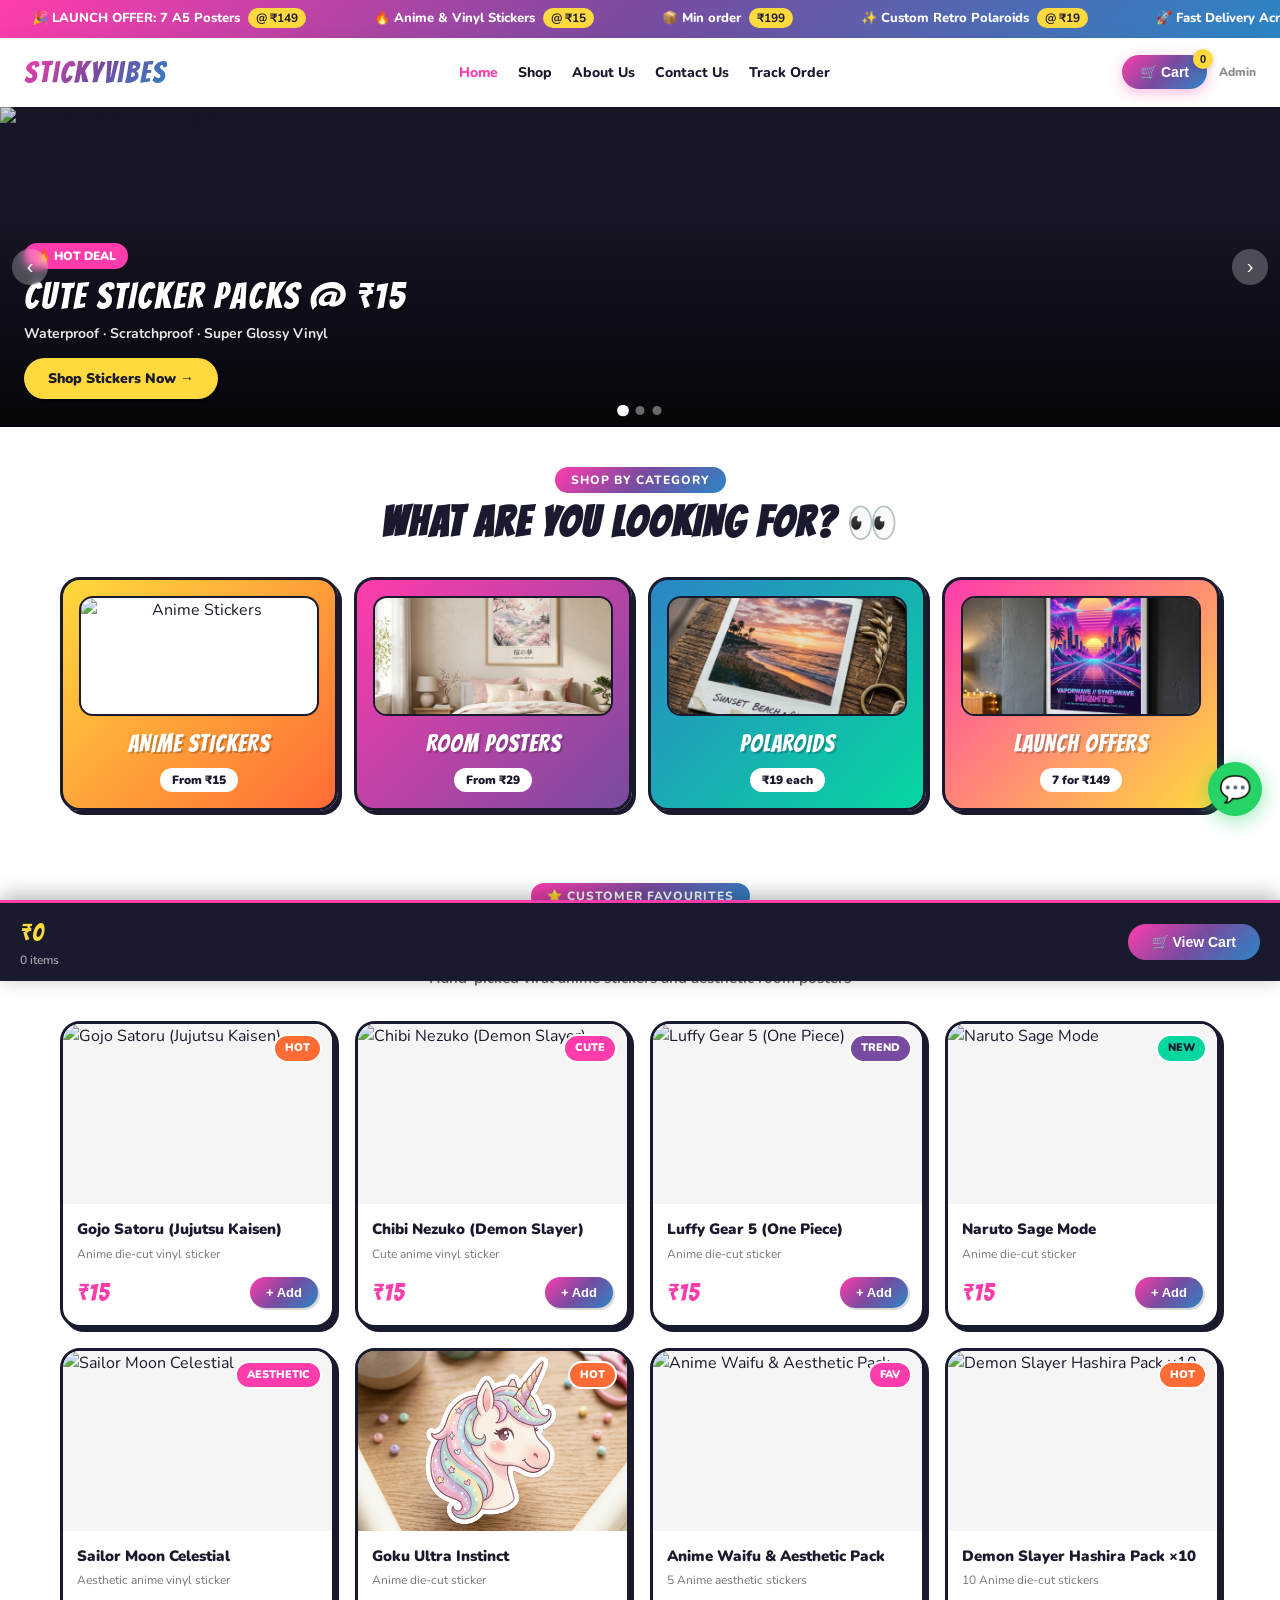
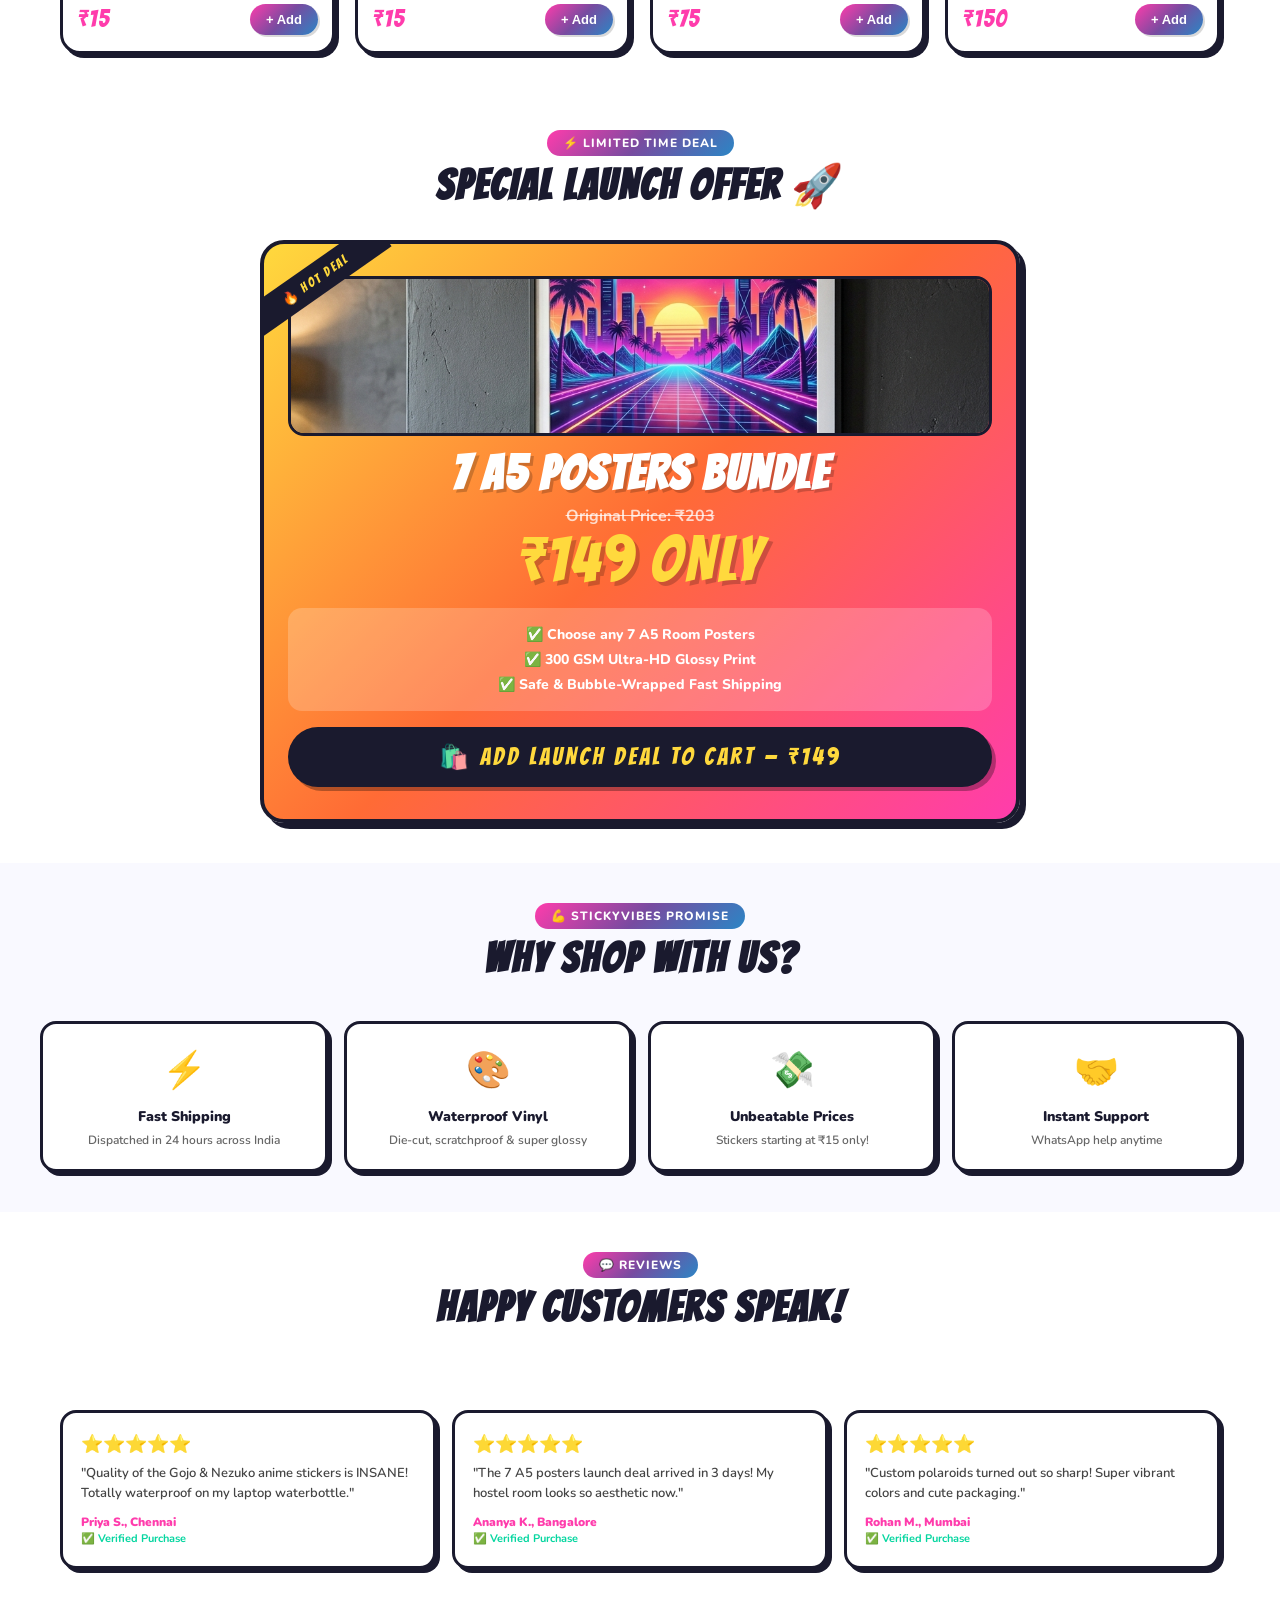
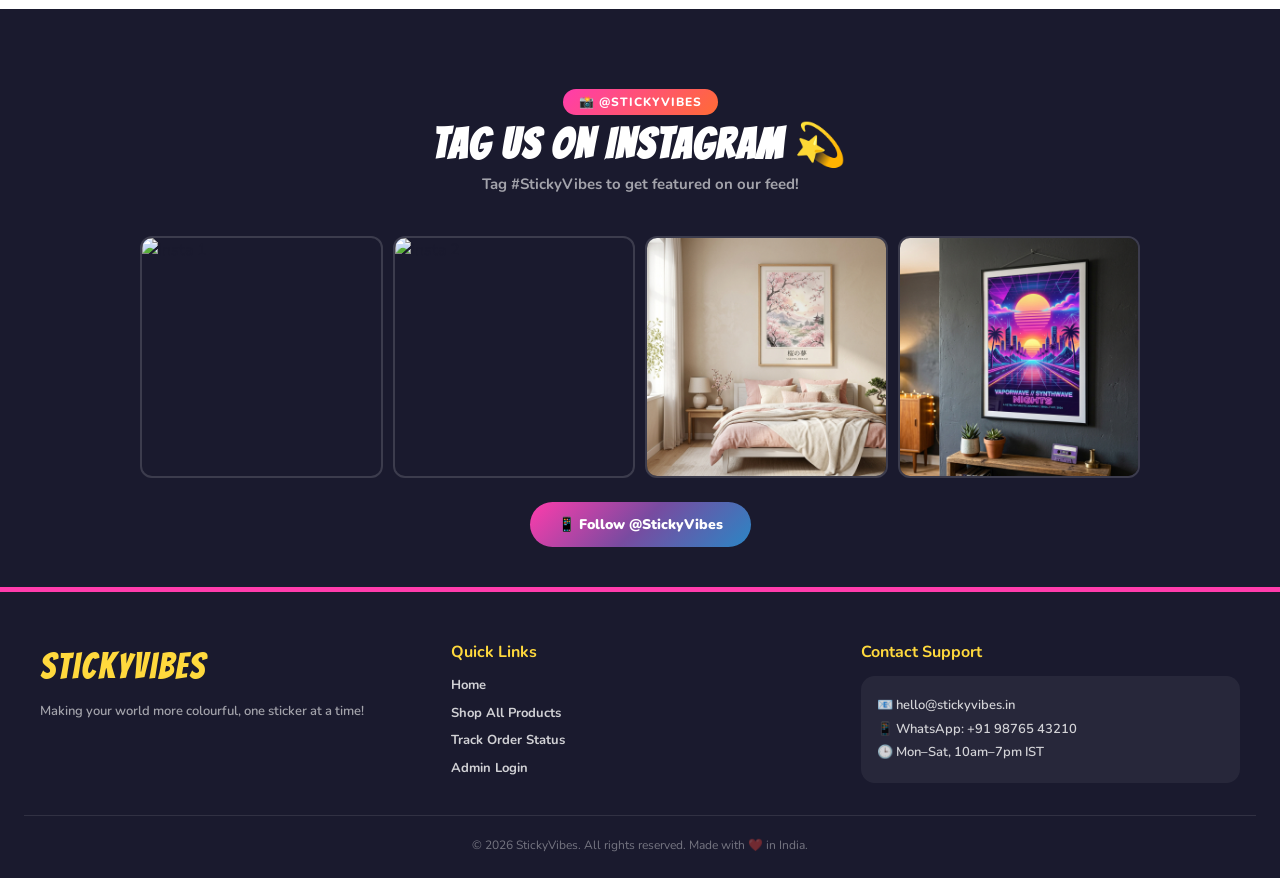
==== index.html @ 18e5ff11 "Add files via upload" ====
<!DOCTYPE html>
<html lang="en">
<head>
  <meta charset="UTF-8">
  <meta name="viewport" content="width=device-width, initial-scale=1.0">
  <title>StickyVibes — Anime Stickers, Posters & Polaroids</title>
  <meta name="description" content="Shop vibrant anime stickers, waterproof wall decals, aesthetic posters and custom polaroids at StickyVibes. Starting @ ₹15 only!">
  <link href="https://fonts.googleapis.com/css2?family=Bangers&family=Nunito:wght@400;700;800;900&display=swap" rel="stylesheet">
  <link rel="stylesheet" href="css/styles.css">
</head>
<body>

  <!-- ANNOUNCEMENT MARQUEE -->
  <div class="abar">
    <div class="atrk">
      <span class="aitm">🎉 LAUNCH OFFER: 7 A5 Posters <b>@ ₹149</b></span>
      <span class="aitm">🔥 Anime & Vinyl Stickers <b>@ ₹15</b></span>
      <span class="aitm">📦 Min order <b>₹199</b></span>
      <span class="aitm">✨ Custom Retro Polaroids <b>@ ₹19</b></span>
      <span class="aitm">🚀 Fast Delivery Across India</span>
      <span class="aitm">🎉 LAUNCH OFFER: 7 A5 Posters <b>@ ₹149</b></span>
      <span class="aitm">🔥 Anime & Vinyl Stickers <b>@ ₹15</b></span>
      <span class="aitm">📦 Min order <b>₹199</b></span>
      <span class="aitm">✨ Custom Retro Polaroids <b>@ ₹19</b></span>
      <span class="aitm">🚀 Fast Delivery Across India</span>
    </div>
  </div>

  <!-- NAVBAR -->
  <nav>
    <a href="index.html" class="logo">StickyVibes</a>
    <ul class="nav-links">
      <li><a href="index.html" class="active">Home</a></li>
      <li><a href="shop.html">Shop</a></li>
      <li><a href="about.html">About Us</a></li>
      <li><a href="contact.html">Contact Us</a></li>
      <li><a href="track.html">Track Order</a></li>
    </ul>
    <div class="nav-actions">
      <button class="mobile-toggle" onclick="toggleMobileMenu()">☰ Menu</button>
      <button class="cbtn" onclick="openCartDrawer()">🛒 Cart <span class="cnum" id="CNUM">0</span></button>
      <a href="admin.html" style="font-size:12px;font-weight:800;color:#888">Admin</a>
    </div>
  </nav>

  <!-- HERO CAROUSEL -->
  <div class="hbanner-wrap" id="HBWRAP">
    <div class="hbanner-track" id="HBTRACK"></div>
    <button class="hbarr prev" onclick="hbSlide(-1)">‹</button>
    <button class="hbarr next" onclick="hbSlide(1)">›</button>
    <div class="hbanner-dots" id="HBDOTS"></div>
  </div>

  <!-- SHOP BY CATEGORY -->
  <div class="sh">
    <div class="stag">SHOP BY CATEGORY</div>
    <h2>WHAT ARE YOU LOOKING FOR? 👀</h2>
  </div>
  <section class="cats">
    <div class="cgrid">
      <a href="shop.html?cat=sticker" class="ccard">
        <div class="cimg"><img src="https://images.unsplash.com/photo-1578632767115-351597cf2477?w=600&auto=format&fit=crop&q=80" alt="Anime Stickers"></div>
        <div class="cnm">ANIME STICKERS</div>
        <div class="cpr">From ₹15</div>
      </a>
      <a href="shop.html?cat=poster" class="ccard">
        <div class="cimg"><img src="images/sakura_poster_1784612794472.png" alt="Posters"></div>
        <div class="cnm">ROOM POSTERS</div>
        <div class="cpr">From ₹29</div>
      </a>
      <a href="shop.html?cat=polaroid" class="ccard">
        <div class="cimg"><img src="images/polaroid_single_1784612854745.png" alt="Polaroids"></div>
        <div class="cnm">POLAROIDS</div>
        <div class="cpr">₹19 each</div>
      </a>
      <a href="shop.html?cat=offer" class="ccard">
        <div class="cimg"><img src="images/sunset_poster_1784612807623.png" alt="Offers"></div>
        <div class="cnm">LAUNCH OFFERS</div>
        <div class="cpr">7 for ₹149</div>
      </a>
    </div>
  </section>

  <!-- BEST SELLERS -->
  <div class="sh">
    <div class="stag">⭐ CUSTOMER FAVOURITES</div>
    <h2>HOTTEST PICKS 🏆</h2>
    <p>Hand-picked viral anime stickers and aesthetic room posters</p>
  </div>
  <section class="prods">
    <div class="pgrid" id="G_BEST"></div>
  </section>

  <!-- LAUNCH OFFER CARD -->
  <div class="sh">
    <div class="stag">⚡ LIMITED TIME DEAL</div>
    <h2>SPECIAL LAUNCH OFFER 🚀</h2>
  </div>
  <section class="osec">
    <div class="ocard">
      <div class="oribb">🔥 HOT DEAL</div>
      <div style="height:160px;border-radius:16px;overflow:hidden;margin-bottom:14px;border:3px solid var(--dk);background:#fff">
        <img src="images/sunset_poster_1784612807623.png" style="width:100%;height:100%;object-fit:cover" alt="Launch Deal">
      </div>
      <h2>7 A5 POSTERS BUNDLE</h2>
      <div class="ostrike">Original Price: ₹203</div>
      <div class="obig">₹149 ONLY</div>
      <div class="olist">
        <p>✅ Choose any 7 A5 Room Posters</p>
        <p>✅ 300 GSM Ultra-HD Glossy Print</p>
        <p>✅ Safe & Bubble-Wrapped Fast Shipping</p>
      </div>
      <button class="obtn" onclick="addToCart('launch_offer')">🛍️ ADD LAUNCH DEAL TO CART — ₹149</button>
    </div>
  </section>

  <!-- WHY SHOP WITH US -->
  <section class="wsec">
    <div class="sh" style="padding-top:0">
      <div class="stag">💪 STICKYVIBES PROMISE</div>
      <h2>WHY SHOP WITH US?</h2>
    </div>
    <div class="wgrid">
      <div class="wcard"><div class="wico">⚡</div><h3>Fast Shipping</h3><p>Dispatched in 24 hours across India</p></div>
      <div class="wcard"><div class="wico">🎨</div><h3>Waterproof Vinyl</h3><p>Die-cut, scratchproof & super glossy</p></div>
      <div class="wcard"><div class="wico">💸</div><h3>Unbeatable Prices</h3><p>Stickers starting at ₹15 only!</p></div>
      <div class="wcard"><div class="wico">🤝</div><h3>Instant Support</h3><p>WhatsApp help anytime</p></div>
    </div>
  </section>

  <!-- REVIEWS -->
  <div class="sh">
    <div class="stag">💬 REVIEWS</div>
    <h2>HAPPY CUSTOMERS SPEAK!</h2>
  </div>
  <section class="rsec">
    <div class="rgrid">
      <div class="rcard">
        <div class="rstars">⭐⭐⭐⭐⭐</div>
        <p class="rtxt">"Quality of the Gojo & Nezuko anime stickers is INSANE! Totally waterproof on my laptop waterbottle."</p>
        <div class="rnm">Priya S., Chennai</div>
        <div class="rchk">✅ Verified Purchase</div>
      </div>
      <div class="rcard">
        <div class="rstars">⭐⭐⭐⭐⭐</div>
        <p class="rtxt">"The 7 A5 posters launch deal arrived in 3 days! My hostel room looks so aesthetic now."</p>
        <div class="rnm">Ananya K., Bangalore</div>
        <div class="rchk">✅ Verified Purchase</div>
      </div>
      <div class="rcard">
        <div class="rstars">⭐⭐⭐⭐⭐</div>
        <p class="rtxt">"Custom polaroids turned out so sharp! Super vibrant colors and cute packaging."</p>
        <div class="rnm">Rohan M., Mumbai</div>
        <div class="rchk">✅ Verified Purchase</div>
      </div>
    </div>
  </section>

  <!-- INSTAGRAM -->
  <section class="isec">
    <div class="sh">
      <div class="stag" style="background:linear-gradient(135deg,#FF3CAC,#FF6B35)">📸 @STICKYVIBES</div>
      <h2>TAG US ON INSTAGRAM 💫</h2>
      <p>Tag #StickyVibes to get featured on our feed!</p>
    </div>
    <div class="igrid">
      <div class="iitem"><img src="https://images.unsplash.com/photo-1578632767115-351597cf2477?w=600&auto=format&fit=crop&q=80" style="width:100%;height:100%;object-fit:cover" alt="Insta 1"></div>
      <div class="iitem"><img src="https://images.unsplash.com/photo-1534447677768-be436bb09401?w=600&auto=format&fit=crop&q=80" style="width:100%;height:100%;object-fit:cover" alt="Insta 2"></div>
      <div class="iitem"><img src="images/sakura_poster_1784612794472.png" style="width:100%;height:100%;object-fit:cover" alt="Insta 3"></div>
      <div class="iitem"><img src="images/sunset_poster_1784612807623.png" style="width:100%;height:100%;object-fit:cover" alt="Insta 4"></div>
    </div>
    <div class="ifollow">
      <a href="https://instagram.com" target="_blank">📱 Follow @StickyVibes</a>
    </div>
  </section>

  <!-- FOOTER -->
  <footer>
    <div class="foot-container">
      <div>
        <div class="flogo">StickyVibes</div>
        <p class="ftag">Making your world more colourful, one sticker at a time!</p>
      </div>
      <div>
        <h4 style="color:var(--yw);margin-bottom:12px;font-size:16px">Quick Links</h4>
        <div class="flinks">
          <a href="index.html">Home</a>
          <a href="shop.html">Shop All Products</a>
          <a href="track.html">Track Order Status</a>
          <a href="admin.html">Admin Login</a>
        </div>
      </div>
      <div>
        <h4 style="color:var(--yw);margin-bottom:12px;font-size:16px">Contact Support</h4>
        <div class="fcon">
          <p>📧 hello@stickyvibes.in</p>
          <p>📱 WhatsApp: +91 98765 43210</p>
          <p>🕒 Mon–Sat, 10am–7pm IST</p>
        </div>
      </div>
    </div>
    <div class="fbot">© 2026 StickyVibes. All rights reserved. Made with ❤️ in India.</div>
  </footer>

  <!-- STICKY CART BAR -->
  <div class="scar" id="SCAR">
    <div>
      <div class="scpr" id="SCPR">₹0</div>
      <div class="scit" id="SCIT">0 items</div>
    </div>
    <button class="scbtn" onclick="openCartDrawer()">🛒 View Cart</button>
  </div>

  <!-- WHATSAPP FLOATING BUTTON -->
  <a class="wabtn" href="https://wa.me/919876543210?text=Hi!%20I%20want%20to%20order%20stickers%20from%20StickyVibes!" target="_blank">💬</a>

  <!-- CART DRAWER MODAL -->
  <div class="cbg" id="CBG" onclick="closeCartDrawer()"></div>
  <div class="cpanel" id="CPANEL">
    <div class="cphd">
      <h3>🛒 YOUR CART</h3>
      <button class="cpclose" onclick="closeCartDrawer()">✕</button>
    </div>
    <div class="cpitems" id="CPITEMS"></div>
    <div class="cpfoot">
      <div class="cptot">
        <span>Total</span>
        <span class="cptotpr" id="CPTOT">₹0</span>
      </div>
      <div class="minnote" id="MINNOTE">⚠️ Add ₹<span id="MINL">199</span> more (Min ₹199)</div>
      <a href="checkout.html" class="cobtn" style="display:block;text-align:center;text-decoration:none">💳 PROCEED TO CHECKOUT</a>
    </div>
  </div>

  <!-- SCRIPTS -->
  <script src="js/supabase.js"></script>
  <script src="js/cart.js"></script>
  <script>
    let _hbIdx = 0, _hbTimer = null;

    function renderCarousel() {
      const track = document.getElementById('HBTRACK');
      const dots = document.getElementById('HBDOTS');
      if (!track || !STORE_BANNERS.length) return;

      track.innerHTML = STORE_BANNERS.map((b, i) => `
        <div class="hbanner-slide">
          <img src="${b.img}" alt="${b.title}">
          <div class="hbs-over">
            ${b.badge ? `<span class="hbs-badge">${b.badge}</span>` : ''}
            <div class="hbs-title">${b.title}</div>
            ${b.sub ? `<div class="hbs-sub">${b.sub}</div>` : ''}
            <a href="${b.cta_link || 'shop.html'}" class="hbs-btn">${b.cta || 'Shop Now'} →</a>
          </div>
        </div>
      `).join('');

      dots.innerHTML = STORE_BANNERS.map((_, i) => `<div class="hbd ${i===0?'on':''}" onclick="hbGo(${i})"></div>`).join('');
      _hbIdx = 0;
      hbApply();
      clearInterval(_hbTimer);
      _hbTimer = setInterval(() => hbSlide(1), 4000);
    }

    function hbApply() {
      const track = document.getElementById('HBTRACK');
      const dots = document.querySelectorAll('.hbd');
      if (track) track.style.transform = `translateX(-${_hbIdx * 100}%)`;
      dots.forEach((d, i) => d.classList.toggle('on', i === _hbIdx));
    }

    function hbSlide(dir) {
      if (!STORE_BANNERS.length) return;
      _hbIdx = (_hbIdx + dir + STORE_BANNERS.length) % STORE_BANNERS.length;
      hbApply();
    }
    function hbGo(i) { _hbIdx = i; hbApply(); }

    function renderBestSellers() {
      const el = document.getElementById('G_BEST');
      if (!el) return;
      const list = STORE_PRODUCTS.slice(0, 8);
      el.innerHTML = list.map(p => `
        <div class="pcard">
          <div class="pthumb" onclick="location.href='product.html?id=${p.id}'">
            <img src="${p.img}" alt="${p.nm}">
            ${p.bg ? `<span class="pbadge ${p.bt||''}">${p.bg}</span>` : ''}
          </div>
          <div class="pinfo">
            <h3 onclick="location.href='product.html?id=${p.id}'">${p.nm}</h3>
            <p>${p.ds}</p>
            <div class="prow">
              <span class="pprice">₹${p.pr}</span>
              <button class="abtn" onclick="addToCart('${p.id}')">+ Add</button>
            </div>
          </div>
        </div>
      `).join('');
    }

    document.addEventListener('DOMContentLoaded', async () => {
      await initStoreData();
      renderCarousel();
      renderBestSellers();
    });
  </script>
</body>
</html>
---- css/styles.css ----
/* ============================================================
   STICKYVIBES E-COMMERCE DESIGN SYSTEM & STYLES
   ============================================================ */
:root {
  --pk: #FF3CAC;
  --pu: #784BA0;
  --bl: #2B86C5;
  --yw: #FFD93D;
  --or: #FF6B35;
  --gr: #06D6A0;
  --dk: #1a1a2e;
  --light-bg: #f8f9fe;
  --card-bg: #ffffff;
  --g1: linear-gradient(135deg, #FF3CAC 0%, #784BA0 50%, #2B86C5 100%);
  --g2: linear-gradient(135deg, #FFD93D 0%, #FF6B35 50%, #FF3CAC 100%);
  --g3: linear-gradient(135deg, #06D6A0 0%, #2B86C5 100%);
  --shadow-sm: 0 4px 12px rgba(0, 0, 0, 0.06);
  --shadow-neo: 4px 4px 0px var(--dk);
  --shadow-neo-lg: 6px 6px 0px var(--dk);
}

* {
  margin: 0;
  padding: 0;
  box-sizing: border-box;
}

html {
  scroll-behavior: smooth;
}

body {
  font-family: 'Nunito', sans-serif;
  background-color: #ffffff;
  color: var(--dk);
  overflow-x: hidden;
  line-height: 1.5;
}

a {
  text-decoration: none;
  color: inherit;
}

/* --- ANNOUNCEMENT MARQUEE --- */
.abar {
  background: var(--g1);
  color: #fff;
  padding: 9px 0;
  overflow: hidden;
  font-size: 13px;
}
.atrk {
  display: flex;
  animation: scrollMarquee 24s linear infinite;
  white-space: nowrap;
}
.aitm {
  padding: 0 32px;
  font-weight: 800;
}
.aitm b {
  background: var(--yw);
  color: var(--dk);
  padding: 2px 8px;
  border-radius: 18px;
  margin: 0 4px;
  font-size: 12px;
}
@keyframes scrollMarquee {
  0% { transform: translateX(0); }
  100% { transform: translateX(-50%); }
}

/* --- NAVBAR --- */
nav {
  background: #ffffff;
  padding: 12px 24px;
  display: flex;
  align-items: center;
  justify-content: space-between;
  box-shadow: 0 4px 20px rgba(0, 0, 0, 0.08);
  position: sticky;
  top: 0;
  z-index: 100;
}
.nav-brand {
  display: flex;
  align-items: center;
  gap: 20px;
}
.logo {
  font-family: 'Bangers', cursive;
  font-size: 30px;
  background: var(--g1);
  -webkit-background-clip: text;
  -webkit-text-fill-color: transparent;
  letter-spacing: 2px;
  cursor: pointer;
  user-select: none;
}
.nav-links {
  display: flex;
  align-items: center;
  gap: 20px;
  list-style: none;
}
.nav-links a {
  font-weight: 800;
  font-size: 14px;
  color: var(--dk);
  transition: color 0.2s;
}
.nav-links a:hover, .nav-links a.active {
  color: var(--pk);
}
.nav-actions {
  display: flex;
  align-items: center;
  gap: 12px;
}
.cbtn {
  background: var(--g1);
  color: #fff;
  border: none;
  padding: 9px 18px;
  border-radius: 30px;
  font-weight: 800;
  cursor: pointer;
  font-size: 14px;
  position: relative;
  box-shadow: 0 4px 14px rgba(255, 60, 172, 0.35);
  display: flex;
  align-items: center;
  gap: 6px;
  transition: transform 0.15s;
}
.cbtn:hover {
  transform: translateY(-2px);
}
.cnum {
  position: absolute;
  top: -6px;
  right: -6px;
  background: var(--yw);
  color: var(--dk);
  width: 20px;
  height: 20px;
  border-radius: 50%;
  font-size: 11px;
  font-weight: 900;
  display: flex;
  align-items: center;
  justify-content: center;
  box-shadow: 0 2px 6px rgba(0,0,0,0.2);
}

/* --- HERO SECTION --- */
.hero {
  position: relative;
  overflow: hidden;
  min-height: 340px;
  display: block;
}
.hero-bg {
  position: absolute;
  inset: 0;
  background: var(--g1);
}
.hero-bg-img {
  width: 100%;
  height: 100%;
  object-fit: cover;
  display: block;
  position: absolute;
  inset: 0;
}
.hero-overlay {
  position: absolute;
  inset: 0;
  background: linear-gradient(135deg, rgba(0,0,0,0.65) 0%, rgba(0,0,0,0.3) 100%);
}
.hero-inner {
  position: relative;
  z-index: 2;
  padding: 60px 20px;
  text-align: center;
  max-width: 900px;
  margin: 0 auto;
}
.hbadge {
  display: inline-block;
  background: var(--yw);
  color: var(--dk);
  font-family: 'Bangers', cursive;
  font-size: 18px;
  padding: 6px 20px;
  border-radius: 30px;
  margin-bottom: 16px;
  box-shadow: 3px 3px 0 rgba(0, 0, 0, 0.2);
  animation: wiggle 2s ease-in-out infinite;
}
@keyframes wiggle {
  0%, 100% { transform: rotate(-2deg); }
  50% { transform: rotate(2deg); }
}
.hero-inner h1 {
  font-family: 'Bangers', cursive;
  font-size: 64px;
  color: #fff;
  text-shadow: 3px 3px 0 rgba(0, 0, 0, 0.35);
  line-height: 1.05;
  letter-spacing: 3px;
  margin-bottom: 12px;
}
.hero-inner h1 span {
  color: var(--yw);
}
.hsub {
  color: rgba(255, 255, 255, 0.95);
  font-size: 18px;
  font-weight: 800;
  margin-bottom: 24px;
  text-shadow: 1px 1px 6px rgba(0, 0, 0, 0.5);
}
.hpill {
  background: #fff;
  display: inline-block;
  padding: 10px 28px;
  border-radius: 50px;
  font-family: 'Bangers', cursive;
  font-size: 26px;
  color: var(--pk);
  margin-bottom: 24px;
  box-shadow: 0 6px 20px rgba(0, 0, 0, 0.25);
  letter-spacing: 2px;
}
.hbtns {
  display: flex;
  gap: 14px;
  justify-content: center;
  flex-wrap: wrap;
}
.by {
  background: var(--yw);
  color: var(--dk);
  padding: 14px 28px;
  border: none;
  border-radius: 50px;
  font-weight: 900;
  font-size: 15px;
  cursor: pointer;
  box-shadow: 4px 4px 0 rgba(0, 0, 0, 0.2);
  text-decoration: none;
  display: inline-block;
  transition: transform 0.15s;
}
.by:hover {
  transform: scale(1.04);
}
.bw {
  background: transparent;
  color: #fff;
  padding: 14px 28px;
  border: 3px solid #fff;
  border-radius: 50px;
  font-weight: 900;
  font-size: 15px;
  cursor: pointer;
  text-decoration: none;
  display: inline-block;
  transition: background 0.2s;
}
.bw:hover {
  background: rgba(255, 255, 255, 0.15);
}

/* --- BANNER CAROUSEL --- */
.hbanner-wrap {
  position: relative;
  overflow: hidden;
  background: var(--dk);
}
.hbanner-track {
  display: flex;
  transition: transform 0.5s cubic-bezier(0.4, 0, 0.2, 1);
}
.hbanner-slide {
  min-width: 100%;
  position: relative;
  overflow: hidden;
}
.hbanner-slide img {
  width: 100%;
  height: 320px;
  object-fit: cover;
  display: block;
}
.hbanner-slide .hbs-over {
  position: absolute;
  inset: 0;
  background: linear-gradient(to top, rgba(0,0,0,0.8) 0%, rgba(0,0,0,0.15) 70%);
  display: flex;
  flex-direction: column;
  justify-content: flex-end;
  padding: 28px 24px;
}
.hbs-badge {
  display: inline-block;
  background: var(--pk);
  color: #fff;
  font-weight: 900;
  font-size: 12px;
  padding: 4px 12px;
  border-radius: 18px;
  margin-bottom: 8px;
  width: fit-content;
}
.hbs-title {
  font-family: 'Bangers', cursive;
  font-size: 36px;
  color: #fff;
  letter-spacing: 2px;
  line-height: 1.1;
  margin-bottom: 6px;
  text-shadow: 2px 2px 0 rgba(0, 0, 0, 0.4);
}
.hbs-sub {
  font-size: 14px;
  color: rgba(255, 255, 255, 0.9);
  font-weight: 700;
  margin-bottom: 14px;
}
.hbs-btn {
  display: inline-block;
  background: var(--yw);
  color: var(--dk);
  padding: 10px 24px;
  border: none;
  border-radius: 30px;
  font-weight: 900;
  font-size: 14px;
  cursor: pointer;
  box-shadow: 3px 3px 0 rgba(0, 0, 0, 0.3);
  width: fit-content;
}

.hbanner-dots {
  position: absolute;
  bottom: 12px;
  left: 50%;
  transform: translateX(-50%);
  display: flex;
  gap: 8px;
  z-index: 5;
}
.hbd {
  width: 9px;
  height: 9px;
  border-radius: 50%;
  background: rgba(255, 255, 255, 0.4);
  cursor: pointer;
  transition: all 0.2s;
}
.hbd.on {
  background: #fff;
  transform: scale(1.3);
}
.hbarr {
  position: absolute;
  top: 50%;
  transform: translateY(-50%);
  background: rgba(255, 255, 255, 0.25);
  border: none;
  color: #fff;
  width: 36px;
  height: 36px;
  border-radius: 50%;
  cursor: pointer;
  font-size: 20px;
  display: flex;
  align-items: center;
  justify-content: center;
  z-index: 5;
  backdrop-filter: blur(4px);
}
.hbarr.prev { left: 12px; }
.hbarr.next { right: 12px; }

/* --- SECTION HEADERS --- */
.sh {
  text-align: center;
  padding: 40px 20px 20px;
  max-width: 800px;
  margin: 0 auto;
}
.sh h2 {
  font-family: 'Bangers', cursive;
  font-size: 42px;
  letter-spacing: 2px;
  line-height: 1.05;
}
.sh p {
  color: #666;
  font-weight: 700;
  margin-top: 6px;
  font-size: 15px;
}
.stag {
  display: inline-block;
  background: var(--g1);
  color: #fff;
  font-weight: 800;
  font-size: 12px;
  padding: 4px 16px;
  border-radius: 20px;
  margin-bottom: 8px;
  letter-spacing: 1px;
}

/* --- CATEGORIES GRID --- */
.cats {
  padding: 12px 20px 32px;
  max-width: 1200px;
  margin: 0 auto;
}
.cgrid {
  display: grid;
  grid-template-columns: repeat(auto-fit, minmax(220px, 1fr));
  gap: 16px;
}
.ccard {
  border-radius: 20px;
  padding: 16px;
  text-align: center;
  cursor: pointer;
  border: 3px solid var(--dk);
  box-shadow: var(--shadow-neo);
  text-decoration: none;
  display: block;
  transition: transform 0.15s, box-shadow 0.15s;
  overflow: hidden;
}
.ccard:hover {
  transform: translate(-3px, -3px);
  box-shadow: 7px 7px 0 var(--dk);
}
.ccard:active {
  transform: translate(2px, 2px);
  box-shadow: 2px 2px 0 var(--dk);
}
.ccard:nth-child(1) { background: linear-gradient(135deg, #FFD93D, #FF6B35); }
.ccard:nth-child(2) { background: linear-gradient(135deg, #FF3CAC, #784BA0); }
.ccard:nth-child(3) { background: linear-gradient(135deg, #2B86C5, #06D6A0); }
.ccard:nth-child(4) { background: linear-gradient(135deg, #FF3CAC, #FFD93D); }
.cimg {
  height: 120px;
  border-radius: 14px;
  overflow: hidden;
  margin-bottom: 10px;
  border: 2.5px solid var(--dk);
  background: #fff;
}
.cimg img {
  width: 100%;
  height: 100%;
  object-fit: cover;
  display: block;
}
.cnm {
  font-family: 'Bangers', cursive;
  font-size: 24px;
  color: #fff;
  text-shadow: 2px 2px 0 rgba(0, 0, 0, 0.2);
  letter-spacing: 1px;
}
.cpr {
  background: #fff;
  color: var(--dk);
  font-weight: 900;
  font-size: 12px;
  padding: 3px 12px;
  border-radius: 20px;
  display: inline-block;
  margin-top: 6px;
}

/* --- PRODUCT CARDS --- */
.prods {
  padding: 12px 20px 36px;
  max-width: 1200px;
  margin: 0 auto;
}
.pgrid {
  display: grid;
  grid-template-columns: repeat(auto-fill, minmax(240px, 1fr));
  gap: 20px;
}
.pcard {
  background: #fff;
  border-radius: 20px;
  border: 3px solid var(--dk);
  box-shadow: var(--shadow-neo);
  overflow: hidden;
  position: relative;
  transition: transform 0.15s, box-shadow 0.15s;
  display: flex;
  flex-direction: column;
}
.pcard:hover {
  transform: translate(-3px, -3px);
  box-shadow: 8px 8px 0 var(--dk);
}
.pthumb {
  height: 180px;
  position: relative;
  overflow: hidden;
  background: #f5f5f5;
  cursor: pointer;
}
.pthumb img {
  width: 100%;
  height: 100%;
  object-fit: cover;
  display: block;
  transition: transform 0.3s ease;
}
.pcard:hover .pthumb img {
  transform: scale(1.05);
}
.pbadge {
  position: absolute;
  top: 10px;
  right: 10px;
  background: var(--pk);
  color: #fff;
  font-weight: 900;
  font-size: 11px;
  padding: 4px 10px;
  border-radius: 20px;
  border: 2px solid #fff;
  z-index: 1;
}
.pbadge.hot { background: var(--or); }
.pbadge.new { background: var(--gr); color: var(--dk); }
.pbadge.trend { background: var(--pu); }

.pinfo {
  padding: 14px;
  display: flex;
  flex-direction: column;
  flex: 1;
}
.pinfo h3 {
  font-weight: 900;
  font-size: 15px;
  margin-bottom: 4px;
  color: var(--dk);
  cursor: pointer;
}
.pinfo h3:hover {
  color: var(--pk);
}
.pinfo p {
  font-size: 12px;
  color: #777;
  margin-bottom: 12px;
  flex: 1;
}
.prow {
  display: flex;
  align-items: center;
  justify-content: space-between;
  margin-top: auto;
}
.pprice {
  font-family: 'Bangers', cursive;
  font-size: 24px;
  color: var(--pk);
  letter-spacing: 1px;
}
.abtn {
  background: var(--g1);
  color: #fff;
  border: none;
  padding: 8px 16px;
  border-radius: 20px;
  font-weight: 900;
  font-size: 13px;
  cursor: pointer;
  box-shadow: 2px 2px 0 rgba(0, 0, 0, 0.15);
  transition: transform 0.1s;
}
.abtn:hover {
  transform: scale(1.05);
}

/* --- LAUNCH OFFER CARD --- */
.osec {
  padding: 12px 20px 40px;
  max-width: 800px;
  margin: 0 auto;
}
.ocard {
  background: var(--g2);
  border-radius: 24px;
  border: 4px solid var(--dk);
  box-shadow: var(--shadow-neo-lg);
  padding: 32px 24px;
  text-align: center;
  position: relative;
  overflow: hidden;
}
.oribb {
  position: absolute;
  top: 20px;
  left: -30px;
  background: var(--dk);
  color: var(--yw);
  font-family: 'Bangers', cursive;
  font-size: 13px;
  padding: 6px 42px;
  transform: rotate(-35deg);
  letter-spacing: 2px;
}
.ocard h2 {
  font-family: 'Bangers', cursive;
  font-size: 48px;
  color: #fff;
  text-shadow: 3px 3px 0 rgba(0, 0, 0, 0.2);
  line-height: 1;
  margin-bottom: 6px;
  letter-spacing: 2px;
}
.ostrike {
  color: rgba(255, 255, 255, 0.75);
  font-weight: 700;
  text-decoration: line-through;
  font-size: 16px;
}
.obig {
  font-family: 'Bangers', cursive;
  font-size: 64px;
  color: var(--yw);
  text-shadow: 4px 4px 0 rgba(0, 0, 0, 0.2);
  letter-spacing: 3px;
  line-height: 1;
}
.olist {
  background: rgba(255, 255, 255, 0.2);
  border-radius: 14px;
  padding: 12px;
  margin: 16px 0;
}
.olist p {
  color: #fff;
  font-weight: 800;
  font-size: 14px;
  margin: 4px 0;
}
.obtn {
  background: var(--dk);
  color: var(--yw);
  width: 100%;
  padding: 16px;
  border: none;
  border-radius: 50px;
  font-family: 'Bangers', cursive;
  font-size: 24px;
  cursor: pointer;
  letter-spacing: 3px;
  box-shadow: 4px 4px 0 rgba(0, 0, 0, 0.3);
  animation: pulseDeal 2s infinite;
}
@keyframes pulseDeal {
  0%, 100% { transform: scale(1); }
  50% { transform: scale(1.02); }
}

/* --- REVIEWS & WHY US --- */
.wsec {
  background: #f9f9ff;
  padding: 40px 20px;
}
.wgrid {
  display: grid;
  grid-template-columns: repeat(auto-fit, minmax(180px, 1fr));
  gap: 16px;
  max-width: 1200px;
  margin: 20px auto 0;
}
.wcard {
  background: #fff;
  border-radius: 16px;
  border: 3px solid var(--dk);
  box-shadow: var(--shadow-neo);
  padding: 20px 14px;
  text-align: center;
}
.wico { font-size: 36px; margin-bottom: 8px; }
.wcard h3 { font-weight: 900; font-size: 14px; color: var(--dk); margin-bottom: 4px; }
.wcard p { font-size: 12px; color: #666; font-weight: 600; }

.rsec { padding: 40px 20px; max-width: 1200px; margin: 0 auto; }
.rgrid { display: grid; grid-template-columns: repeat(auto-fit, minmax(260px, 1fr)); gap: 16px; margin-top: 20px; }
.rcard { background: #fff; border-radius: 16px; border: 3px solid var(--dk); box-shadow: var(--shadow-neo); padding: 18px; }
.rstars { color: var(--yw); font-size: 18px; margin-bottom: 6px; }
.rtxt { font-size: 13px; font-weight: 600; color: #444; margin-bottom: 10px; }
.rnm { font-weight: 900; font-size: 12px; color: var(--pk); }
.rchk { font-size: 11px; color: var(--gr); font-weight: 700; }

/* --- INSTAGRAM GRID --- */
.isec { padding: 40px 20px; background: var(--dk); }
.isec .sh h2 { color: #fff; } .isec .sh p { color: rgba(255,255,255,0.6); }
.igrid { display: grid; grid-template-columns: repeat(auto-fit, minmax(140px, 1fr)); gap: 10px; max-width: 1000px; margin: 20px auto 0; }
.iitem { aspect-ratio: 1; border-radius: 12px; overflow: hidden; border: 2px solid rgba(255,255,255,0.15); }
.ifollow { text-align: center; margin-top: 24px; }
.ifollow a { background: var(--g1); color: #fff; padding: 12px 28px; border-radius: 50px; font-weight: 900; font-size: 14px; display: inline-block; }

/* --- FOOTER --- */
footer {
  background: var(--dk);
  color: #fff;
  padding: 48px 24px 24px;
  border-top: 5px solid var(--pk);
}
.foot-container {
  max-width: 1200px;
  margin: 0 auto;
  display: grid;
  grid-template-columns: repeat(auto-fit, minmax(220px, 1fr));
  gap: 32px;
  margin-bottom: 32px;
}
.flogo { font-family: 'Bangers', cursive; font-size: 36px; color: var(--yw); letter-spacing: 2px; margin-bottom: 8px; }
.ftag { font-size: 13px; color: rgba(255,255,255,0.6); font-weight: 600; margin-bottom: 16px; }
.flinks { display: flex; flex-direction: column; gap: 8px; }
.flinks a { color: rgba(255,255,255,0.8); font-size: 13px; font-weight: 700; transition: color 0.2s; }
.flinks a:hover { color: var(--yw); }
.fcon { background: rgba(255,255,255,0.06); border-radius: 14px; padding: 16px; }
.fcon p { font-size: 13px; color: rgba(255,255,255,0.8); font-weight: 600; margin: 4px 0; }
.fbot { text-align: center; font-size: 12px; color: rgba(255,255,255,0.4); padding-top: 20px; border-top: 1px solid rgba(255,255,255,0.1); }

/* --- FLOATING CART & WHATSAPP --- */
.scar {
  position: fixed;
  bottom: 0;
  left: 0;
  right: 0;
  background: var(--dk);
  padding: 12px 20px;
  z-index: 200;
  display: flex;
  align-items: center;
  justify-content: space-between;
  box-shadow: 0 -4px 20px rgba(0,0,0,0.3);
  border-top: 3px solid var(--pk);
  transform: translateY(100%);
  transition: transform 0.3s;
}
.scar.on { transform: translateY(0); }
.scpr { font-family: 'Bangers', cursive; font-size: 24px; color: var(--yw); letter-spacing: 1px; }
.scit { font-size: 12px; color: rgba(255,255,255,0.6); font-weight: 600; }
.scbtn { background: var(--g1); color: #fff; border: none; padding: 10px 24px; border-radius: 30px; font-weight: 900; font-size: 14px; cursor: pointer; }

.wabtn {
  position: fixed;
  bottom: 84px;
  right: 18px;
  background: #25D366;
  color: #fff;
  width: 54px;
  height: 54px;
  border-radius: 50%;
  display: flex;
  align-items: center;
  justify-content: center;
  font-size: 26px;
  box-shadow: 0 4px 20px rgba(37,211,102,0.5);
  z-index: 199;
  text-decoration: none;
  animation: bounceWa 3s ease-in-out infinite;
}
@keyframes bounceWa {
  0%, 100% { transform: translateY(0); }
  50% { transform: translateY(-8px); }
}

/* --- CART DRAWER --- */
.cbg { position: fixed; inset: 0; background: rgba(0,0,0,0.6); z-index: 499; display: none; }
.cbg.on { display: block; }
.cpanel {
  position: fixed;
  top: 0;
  right: -100%;
  width: 100%;
  max-width: 420px;
  height: 100%;
  background: #fff;
  z-index: 500;
  transition: right 0.3s ease;
  display: flex;
  flex-direction: column;
  box-shadow: -6px 0 24px rgba(0,0,0,0.2);
}
.cpanel.on { right: 0; }
.cphd { background: var(--g1); padding: 20px; display: flex; align-items: center; justify-content: space-between; }
.cphd h3 { font-family: 'Bangers', cursive; font-size: 26px; color: #fff; letter-spacing: 2px; }
.cpclose { background: none; border: none; color: #fff; font-size: 26px; cursor: pointer; font-weight: 900; }
.cpitems { flex: 1; overflow-y: auto; padding: 16px; }
.cpitem { display: flex; align-items: center; gap: 12px; border-bottom: 2px solid #f0f0f0; padding: 12px 0; }
.cpth { width: 64px; height: 64px; border-radius: 12px; overflow: hidden; flex-shrink: 0; border: 2px solid #eee; }
.cpth img { width: 100%; height: 100%; object-fit: cover; }
.cpnm { font-weight: 900; font-size: 13px; margin-bottom: 2px; }
.cppr { font-family: 'Bangers', cursive; font-size: 20px; color: var(--pk); letter-spacing: 1px; }
.cpqty { display: flex; align-items: center; gap: 8px; margin-top: 4px; }
.qbtn { background: var(--g1); color: #fff; border: none; width: 24px; height: 24px; border-radius: 50%; font-weight: 900; cursor: pointer; font-size: 14px; display: flex; align-items: center; justify-content: center; }
.cpfoot { padding: 20px; border-top: 3px solid #eee; background: #fff; }
.cptot { display: flex; justify-content: space-between; align-items: center; margin-bottom: 10px; }
.cptot span:first-child { font-weight: 800; font-size: 15px; }
.cptotpr { font-family: 'Bangers', cursive; font-size: 28px; color: var(--pk); letter-spacing: 2px; }
.minnote { background: #fff3cd; color: #856404; padding: 8px 12px; border-radius: 8px; font-size: 12px; font-weight: 700; margin-bottom: 10px; text-align: center; display: none; }
.cobtn { background: var(--g1); color: #fff; border: none; width: 100%; padding: 16px; border-radius: 50px; font-family: 'Bangers', cursive; font-size: 22px; cursor: pointer; letter-spacing: 2px; }

/* --- TOAST --- */
.tst {
  position: fixed;
  bottom: 90px;
  left: 50%;
  transform: translateX(-50%) translateY(20px);
  background: var(--dk);
  color: #fff;
  padding: 10px 24px;
  border-radius: 30px;
  font-weight: 800;
  font-size: 13px;
  z-index: 900;
  opacity: 0;
  transition: all 0.3s;
  white-space: nowrap;
  border: 2px solid var(--pk);
  box-shadow: 0 4px 16px rgba(0,0,0,0.3);
}
.tst.on { opacity: 1; transform: translateX(-50%) translateY(0); }

/* --- MODAL DIALOGS --- */
.polmod { position: fixed; inset: 0; background: rgba(0,0,0,0.65); z-index: 700; display: none; align-items: flex-end; justify-content: center; }
.polmod.on { display: flex; }
.polbox { background: #fff; border-radius: 24px 24px 0 0; width: 100%; max-width: 540px; max-height: 85vh; overflow-y: auto; padding: 24px 20px 40px; }
.polbox h2 { font-family: 'Bangers', cursive; font-size: 28px; letter-spacing: 2px; margin-bottom: 12px; }
.polbox h3 { font-weight: 900; font-size: 15px; margin: 14px 0 4px; color: var(--pk); }
.polbox p { font-size: 12px; color: #555; font-weight: 600; line-height: 1.7; margin-bottom: 8px; }
.polcl { float: right; background: none; border: none; font-size: 24px; cursor: pointer; color: #bbb; }

/* --- MOBILE MENU TOGGLE --- */
.mobile-toggle {
  display: none;
  background: var(--g1);
  color: #fff;
  border: none;
  padding: 8px 14px;
  border-radius: 20px;
  font-weight: 800;
  font-size: 13px;
  cursor: pointer;
}

/* --- RESPONSIVE ADJUSTMENTS --- */
@media (max-width: 768px) {
  .mobile-toggle {
    display: block;
  }
  .nav-links {
    display: none;
    position: absolute;
    top: 100%;
    left: 0;
    right: 0;
    background: #ffffff;
    flex-direction: column;
    padding: 16px;
    gap: 14px;
    box-shadow: 0 10px 24px rgba(0,0,0,0.12);
    border-bottom: 3px solid var(--pk);
  }
  .nav-links.open {
    display: flex;
  }
  .hero-inner h1 { font-size: 42px; }
  .hero-inner { padding: 40px 16px; }
  .hbanner-slide img { height: 240px; }
  .hbs-title { font-size: 26px; }
  .sh h2 { font-size: 32px; }
}

@media (max-width: 500px) {
  .pgrid {
    grid-template-columns: repeat(2, 1fr);
    gap: 10px;
  }
  .pcard {
    border-width: 2px;
  }
  .pthumb {
    height: 130px;
  }
  .pinfo {
    padding: 8px 10px;
  }
  .pinfo h3 {
    font-size: 13px;
  }
  .pinfo p {
    font-size: 10px;
    margin-bottom: 6px;
  }
  .pprice {
    font-size: 16px;
  }
  .abtn {
    font-size: 11px;
    padding: 4px 10px;
  }
  .cgrid {
    grid-template-columns: repeat(2, 1fr);
    gap: 10px;
  }
  .ccard {
    padding: 10px;
    border-width: 2px;
  }
  .cimg {
    height: 80px;
    border-width: 2px;
  }
  .cnm {
    font-size: 16px;
  }
  .cpr {
    font-size: 10px;
    padding: 2px 8px;
  }
  .sh h2 {
    font-size: 26px;
  }
  .co-container {
    padding: 12px;
    gap: 14px;
  }
  .co-box {
    padding: 16px;
  }
  nav {
    padding: 10px 14px;
  }
  .logo {
    font-size: 22px;
  }
  .polbox {
    padding: 16px 14px 30px;
  }
  .tst {
    font-size: 11px;
    padding: 8px 16px;
    bottom: 80px;
  }
}
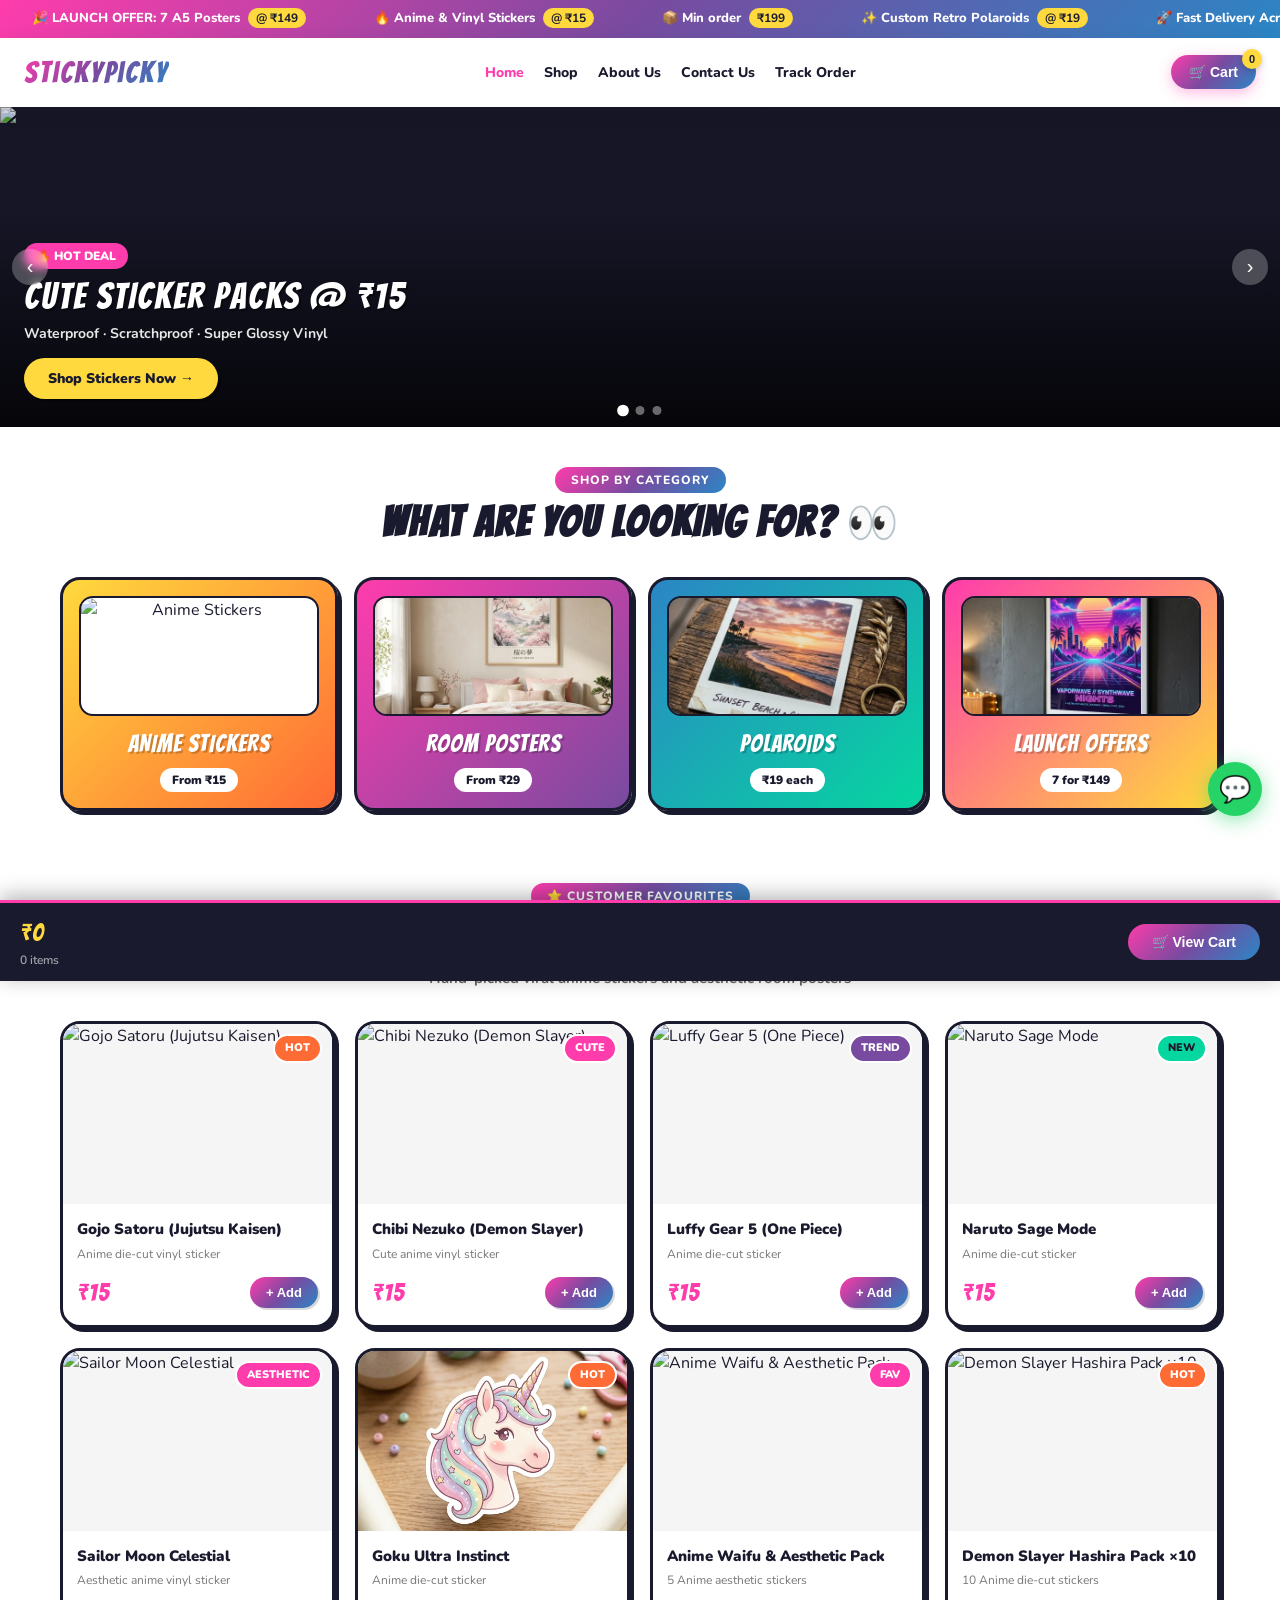
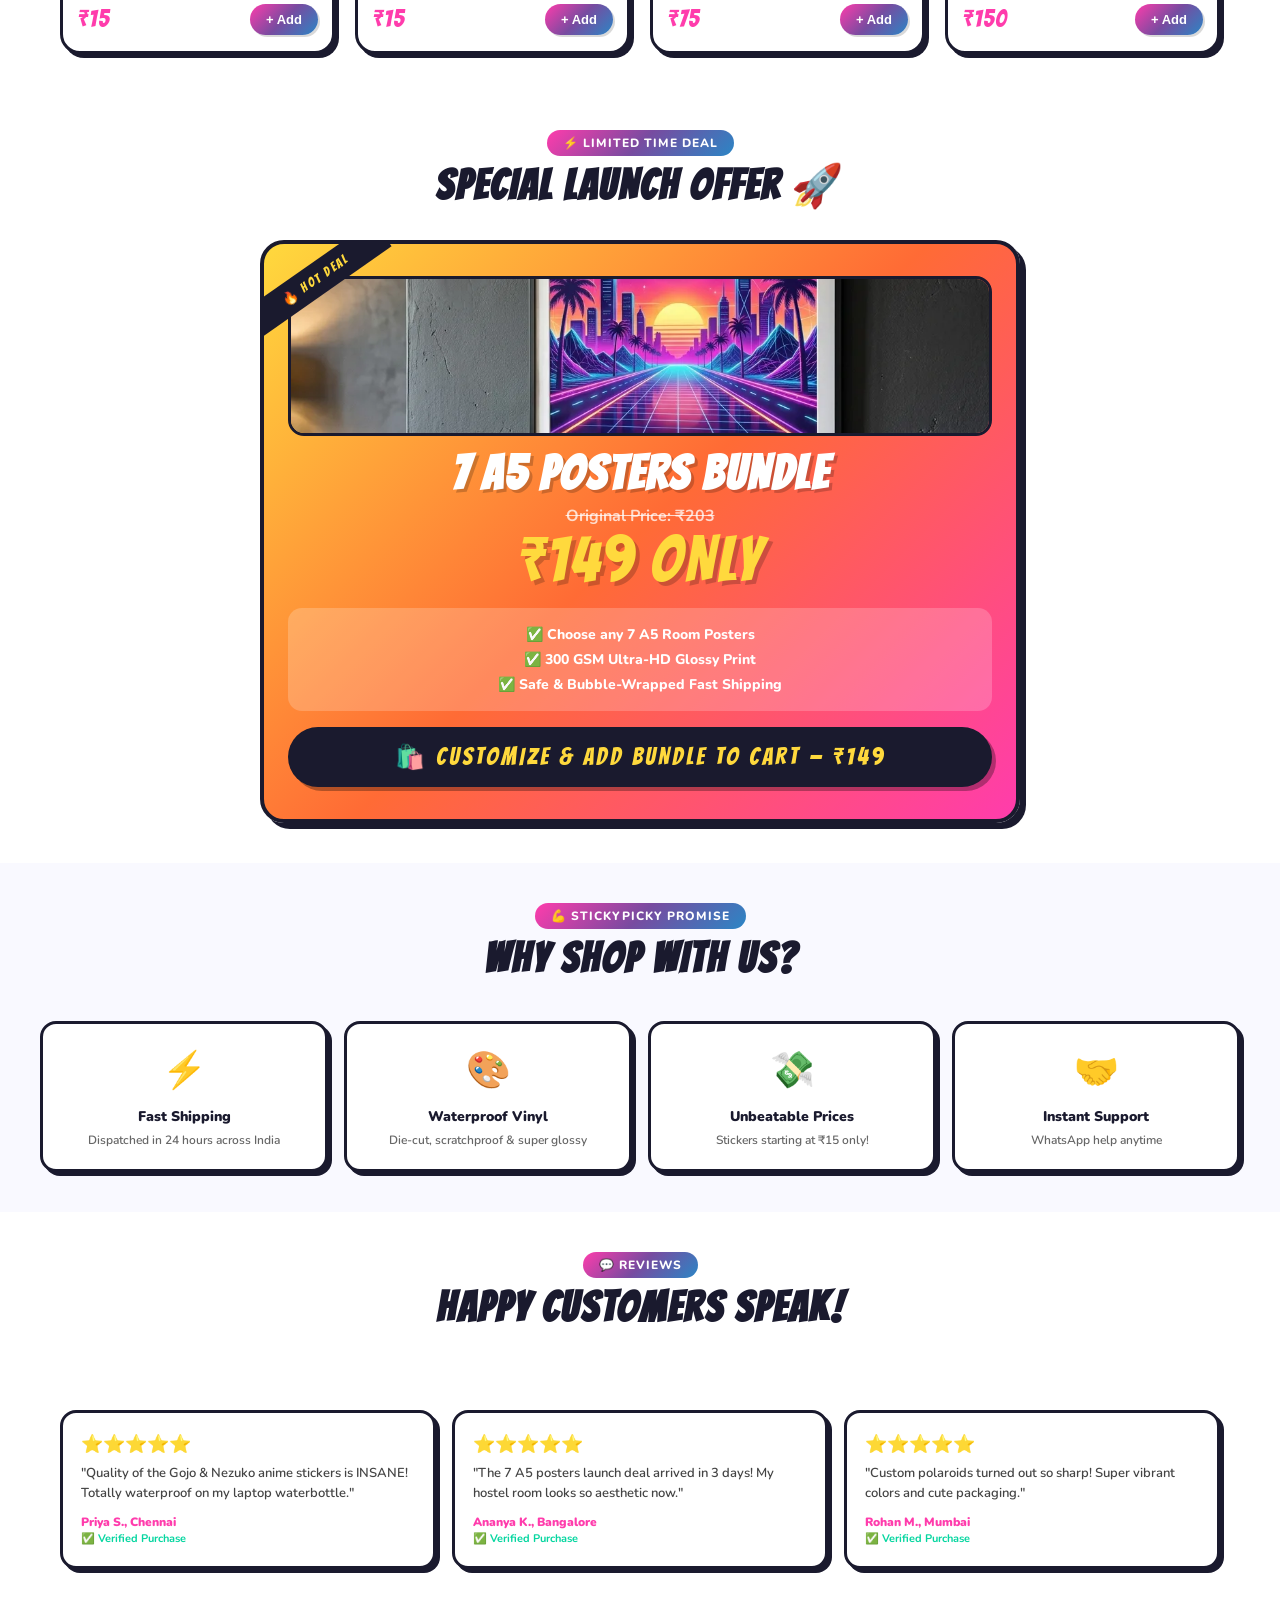
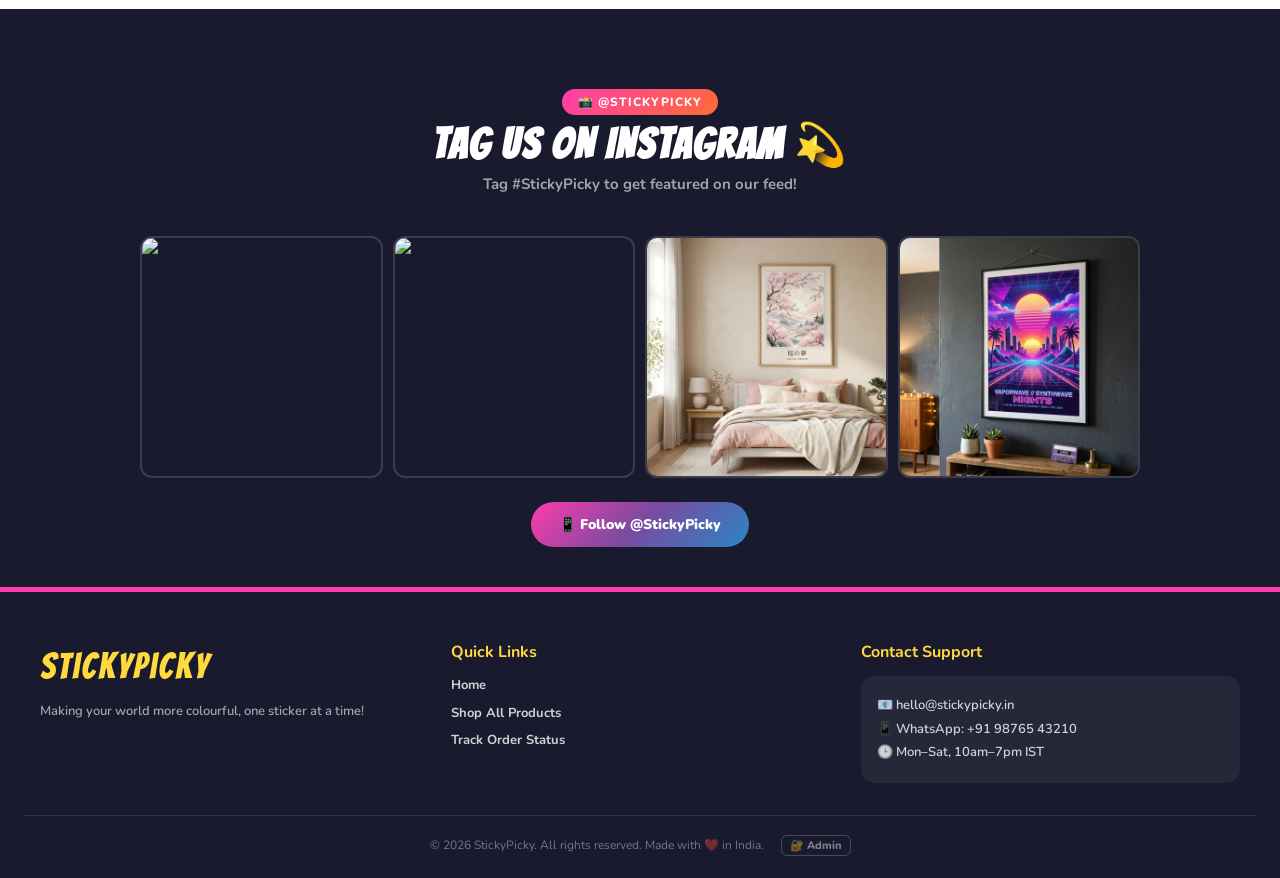
==== commit ec5a8854: "Add files via upload" ====
--- a/index.html
+++ b/index.html
@@ -1,308 +1,396 @@
-<!DOCTYPE html>
-<html lang="en">
-<head>
-  <meta charset="UTF-8">
-  <meta name="viewport" content="width=device-width, initial-scale=1.0">
-  <title>StickyVibes — Anime Stickers, Posters & Polaroids</title>
-  <meta name="description" content="Shop vibrant anime stickers, waterproof wall decals, aesthetic posters and custom polaroids at StickyVibes. Starting @ ₹15 only!">
-  <link href="https://fonts.googleapis.com/css2?family=Bangers&family=Nunito:wght@400;700;800;900&display=swap" rel="stylesheet">
-  <link rel="stylesheet" href="css/styles.css">
-</head>
-<body>
-
-  <!-- ANNOUNCEMENT MARQUEE -->
-  <div class="abar">
-    <div class="atrk">
-      <span class="aitm">🎉 LAUNCH OFFER: 7 A5 Posters <b>@ ₹149</b></span>
-      <span class="aitm">🔥 Anime & Vinyl Stickers <b>@ ₹15</b></span>
-      <span class="aitm">📦 Min order <b>₹199</b></span>
-      <span class="aitm">✨ Custom Retro Polaroids <b>@ ₹19</b></span>
-      <span class="aitm">🚀 Fast Delivery Across India</span>
-      <span class="aitm">🎉 LAUNCH OFFER: 7 A5 Posters <b>@ ₹149</b></span>
-      <span class="aitm">🔥 Anime & Vinyl Stickers <b>@ ₹15</b></span>
-      <span class="aitm">📦 Min order <b>₹199</b></span>
-      <span class="aitm">✨ Custom Retro Polaroids <b>@ ₹19</b></span>
-      <span class="aitm">🚀 Fast Delivery Across India</span>
-    </div>
-  </div>
-
-  <!-- NAVBAR -->
-  <nav>
-    <a href="index.html" class="logo">StickyVibes</a>
-    <ul class="nav-links">
-      <li><a href="index.html" class="active">Home</a></li>
-      <li><a href="shop.html">Shop</a></li>
-      <li><a href="about.html">About Us</a></li>
-      <li><a href="contact.html">Contact Us</a></li>
-      <li><a href="track.html">Track Order</a></li>
-    </ul>
-    <div class="nav-actions">
-      <button class="mobile-toggle" onclick="toggleMobileMenu()">☰ Menu</button>
-      <button class="cbtn" onclick="openCartDrawer()">🛒 Cart <span class="cnum" id="CNUM">0</span></button>
-      <a href="admin.html" style="font-size:12px;font-weight:800;color:#888">Admin</a>
-    </div>
-  </nav>
-
-  <!-- HERO CAROUSEL -->
-  <div class="hbanner-wrap" id="HBWRAP">
-    <div class="hbanner-track" id="HBTRACK"></div>
-    <button class="hbarr prev" onclick="hbSlide(-1)">‹</button>
-    <button class="hbarr next" onclick="hbSlide(1)">›</button>
-    <div class="hbanner-dots" id="HBDOTS"></div>
-  </div>
-
-  <!-- SHOP BY CATEGORY -->
-  <div class="sh">
-    <div class="stag">SHOP BY CATEGORY</div>
-    <h2>WHAT ARE YOU LOOKING FOR? 👀</h2>
-  </div>
-  <section class="cats">
-    <div class="cgrid">
-      <a href="shop.html?cat=sticker" class="ccard">
-        <div class="cimg"><img src="https://images.unsplash.com/photo-1578632767115-351597cf2477?w=600&auto=format&fit=crop&q=80" alt="Anime Stickers"></div>
-        <div class="cnm">ANIME STICKERS</div>
-        <div class="cpr">From ₹15</div>
-      </a>
-      <a href="shop.html?cat=poster" class="ccard">
-        <div class="cimg"><img src="images/sakura_poster_1784612794472.png" alt="Posters"></div>
-        <div class="cnm">ROOM POSTERS</div>
-        <div class="cpr">From ₹29</div>
-      </a>
-      <a href="shop.html?cat=polaroid" class="ccard">
-        <div class="cimg"><img src="images/polaroid_single_1784612854745.png" alt="Polaroids"></div>
-        <div class="cnm">POLAROIDS</div>
-        <div class="cpr">₹19 each</div>
-      </a>
-      <a href="shop.html?cat=offer" class="ccard">
-        <div class="cimg"><img src="images/sunset_poster_1784612807623.png" alt="Offers"></div>
-        <div class="cnm">LAUNCH OFFERS</div>
-        <div class="cpr">7 for ₹149</div>
-      </a>
-    </div>
-  </section>
-
-  <!-- BEST SELLERS -->
-  <div class="sh">
-    <div class="stag">⭐ CUSTOMER FAVOURITES</div>
-    <h2>HOTTEST PICKS 🏆</h2>
-    <p>Hand-picked viral anime stickers and aesthetic room posters</p>
-  </div>
-  <section class="prods">
-    <div class="pgrid" id="G_BEST"></div>
-  </section>
-
-  <!-- LAUNCH OFFER CARD -->
-  <div class="sh">
-    <div class="stag">⚡ LIMITED TIME DEAL</div>
-    <h2>SPECIAL LAUNCH OFFER 🚀</h2>
-  </div>
-  <section class="osec">
-    <div class="ocard">
-      <div class="oribb">🔥 HOT DEAL</div>
-      <div style="height:160px;border-radius:16px;overflow:hidden;margin-bottom:14px;border:3px solid var(--dk);background:#fff">
-        <img src="images/sunset_poster_1784612807623.png" style="width:100%;height:100%;object-fit:cover" alt="Launch Deal">
-      </div>
-      <h2>7 A5 POSTERS BUNDLE</h2>
-      <div class="ostrike">Original Price: ₹203</div>
-      <div class="obig">₹149 ONLY</div>
-      <div class="olist">
-        <p>✅ Choose any 7 A5 Room Posters</p>
-        <p>✅ 300 GSM Ultra-HD Glossy Print</p>
-        <p>✅ Safe & Bubble-Wrapped Fast Shipping</p>
-      </div>
-      <button class="obtn" onclick="addToCart('launch_offer')">🛍️ ADD LAUNCH DEAL TO CART — ₹149</button>
-    </div>
-  </section>
-
-  <!-- WHY SHOP WITH US -->
-  <section class="wsec">
-    <div class="sh" style="padding-top:0">
-      <div class="stag">💪 STICKYVIBES PROMISE</div>
-      <h2>WHY SHOP WITH US?</h2>
-    </div>
-    <div class="wgrid">
-      <div class="wcard"><div class="wico">⚡</div><h3>Fast Shipping</h3><p>Dispatched in 24 hours across India</p></div>
-      <div class="wcard"><div class="wico">🎨</div><h3>Waterproof Vinyl</h3><p>Die-cut, scratchproof & super glossy</p></div>
-      <div class="wcard"><div class="wico">💸</div><h3>Unbeatable Prices</h3><p>Stickers starting at ₹15 only!</p></div>
-      <div class="wcard"><div class="wico">🤝</div><h3>Instant Support</h3><p>WhatsApp help anytime</p></div>
-    </div>
-  </section>
-
-  <!-- REVIEWS -->
-  <div class="sh">
-    <div class="stag">💬 REVIEWS</div>
-    <h2>HAPPY CUSTOMERS SPEAK!</h2>
-  </div>
-  <section class="rsec">
-    <div class="rgrid">
-      <div class="rcard">
-        <div class="rstars">⭐⭐⭐⭐⭐</div>
-        <p class="rtxt">"Quality of the Gojo & Nezuko anime stickers is INSANE! Totally waterproof on my laptop waterbottle."</p>
-        <div class="rnm">Priya S., Chennai</div>
-        <div class="rchk">✅ Verified Purchase</div>
-      </div>
-      <div class="rcard">
-        <div class="rstars">⭐⭐⭐⭐⭐</div>
-        <p class="rtxt">"The 7 A5 posters launch deal arrived in 3 days! My hostel room looks so aesthetic now."</p>
-        <div class="rnm">Ananya K., Bangalore</div>
-        <div class="rchk">✅ Verified Purchase</div>
-      </div>
-      <div class="rcard">
-        <div class="rstars">⭐⭐⭐⭐⭐</div>
-        <p class="rtxt">"Custom polaroids turned out so sharp! Super vibrant colors and cute packaging."</p>
-        <div class="rnm">Rohan M., Mumbai</div>
-        <div class="rchk">✅ Verified Purchase</div>
-      </div>
-    </div>
-  </section>
-
-  <!-- INSTAGRAM -->
-  <section class="isec">
-    <div class="sh">
-      <div class="stag" style="background:linear-gradient(135deg,#FF3CAC,#FF6B35)">📸 @STICKYVIBES</div>
-      <h2>TAG US ON INSTAGRAM 💫</h2>
-      <p>Tag #StickyVibes to get featured on our feed!</p>
-    </div>
-    <div class="igrid">
-      <div class="iitem"><img src="https://images.unsplash.com/photo-1578632767115-351597cf2477?w=600&auto=format&fit=crop&q=80" style="width:100%;height:100%;object-fit:cover" alt="Insta 1"></div>
-      <div class="iitem"><img src="https://images.unsplash.com/photo-1534447677768-be436bb09401?w=600&auto=format&fit=crop&q=80" style="width:100%;height:100%;object-fit:cover" alt="Insta 2"></div>
-      <div class="iitem"><img src="images/sakura_poster_1784612794472.png" style="width:100%;height:100%;object-fit:cover" alt="Insta 3"></div>
-      <div class="iitem"><img src="images/sunset_poster_1784612807623.png" style="width:100%;height:100%;object-fit:cover" alt="Insta 4"></div>
-    </div>
-    <div class="ifollow">
-      <a href="https://instagram.com" target="_blank">📱 Follow @StickyVibes</a>
-    </div>
-  </section>
-
-  <!-- FOOTER -->
-  <footer>
-    <div class="foot-container">
-      <div>
-        <div class="flogo">StickyVibes</div>
-        <p class="ftag">Making your world more colourful, one sticker at a time!</p>
-      </div>
-      <div>
-        <h4 style="color:var(--yw);margin-bottom:12px;font-size:16px">Quick Links</h4>
-        <div class="flinks">
-          <a href="index.html">Home</a>
-          <a href="shop.html">Shop All Products</a>
-          <a href="track.html">Track Order Status</a>
-          <a href="admin.html">Admin Login</a>
-        </div>
-      </div>
-      <div>
-        <h4 style="color:var(--yw);margin-bottom:12px;font-size:16px">Contact Support</h4>
-        <div class="fcon">
-          <p>📧 hello@stickyvibes.in</p>
-          <p>📱 WhatsApp: +91 98765 43210</p>
-          <p>🕒 Mon–Sat, 10am–7pm IST</p>
-        </div>
-      </div>
-    </div>
-    <div class="fbot">© 2026 StickyVibes. All rights reserved. Made with ❤️ in India.</div>
-  </footer>
-
-  <!-- STICKY CART BAR -->
-  <div class="scar" id="SCAR">
-    <div>
-      <div class="scpr" id="SCPR">₹0</div>
-      <div class="scit" id="SCIT">0 items</div>
-    </div>
-    <button class="scbtn" onclick="openCartDrawer()">🛒 View Cart</button>
-  </div>
-
-  <!-- WHATSAPP FLOATING BUTTON -->
-  <a class="wabtn" href="https://wa.me/919876543210?text=Hi!%20I%20want%20to%20order%20stickers%20from%20StickyVibes!" target="_blank">💬</a>
-
-  <!-- CART DRAWER MODAL -->
-  <div class="cbg" id="CBG" onclick="closeCartDrawer()"></div>
-  <div class="cpanel" id="CPANEL">
-    <div class="cphd">
-      <h3>🛒 YOUR CART</h3>
-      <button class="cpclose" onclick="closeCartDrawer()">✕</button>
-    </div>
-    <div class="cpitems" id="CPITEMS"></div>
-    <div class="cpfoot">
-      <div class="cptot">
-        <span>Total</span>
-        <span class="cptotpr" id="CPTOT">₹0</span>
-      </div>
-      <div class="minnote" id="MINNOTE">⚠️ Add ₹<span id="MINL">199</span> more (Min ₹199)</div>
-      <a href="checkout.html" class="cobtn" style="display:block;text-align:center;text-decoration:none">💳 PROCEED TO CHECKOUT</a>
-    </div>
-  </div>
-
-  <!-- SCRIPTS -->
-  <script src="js/supabase.js"></script>
-  <script src="js/cart.js"></script>
-  <script>
-    let _hbIdx = 0, _hbTimer = null;
-
-    function renderCarousel() {
-      const track = document.getElementById('HBTRACK');
-      const dots = document.getElementById('HBDOTS');
-      if (!track || !STORE_BANNERS.length) return;
-
-      track.innerHTML = STORE_BANNERS.map((b, i) => `
-        <div class="hbanner-slide">
-          <img src="${b.img}" alt="${b.title}">
-          <div class="hbs-over">
-            ${b.badge ? `<span class="hbs-badge">${b.badge}</span>` : ''}
-            <div class="hbs-title">${b.title}</div>
-            ${b.sub ? `<div class="hbs-sub">${b.sub}</div>` : ''}
-            <a href="${b.cta_link || 'shop.html'}" class="hbs-btn">${b.cta || 'Shop Now'} →</a>
-          </div>
-        </div>
-      `).join('');
-
-      dots.innerHTML = STORE_BANNERS.map((_, i) => `<div class="hbd ${i===0?'on':''}" onclick="hbGo(${i})"></div>`).join('');
-      _hbIdx = 0;
-      hbApply();
-      clearInterval(_hbTimer);
-      _hbTimer = setInterval(() => hbSlide(1), 4000);
-    }
-
-    function hbApply() {
-      const track = document.getElementById('HBTRACK');
-      const dots = document.querySelectorAll('.hbd');
-      if (track) track.style.transform = `translateX(-${_hbIdx * 100}%)`;
-      dots.forEach((d, i) => d.classList.toggle('on', i === _hbIdx));
-    }
-
-    function hbSlide(dir) {
-      if (!STORE_BANNERS.length) return;
-      _hbIdx = (_hbIdx + dir + STORE_BANNERS.length) % STORE_BANNERS.length;
-      hbApply();
-    }
-    function hbGo(i) { _hbIdx = i; hbApply(); }
-
-    function renderBestSellers() {
-      const el = document.getElementById('G_BEST');
-      if (!el) return;
-      const list = STORE_PRODUCTS.slice(0, 8);
-      el.innerHTML = list.map(p => `
-        <div class="pcard">
-          <div class="pthumb" onclick="location.href='product.html?id=${p.id}'">
-            <img src="${p.img}" alt="${p.nm}">
-            ${p.bg ? `<span class="pbadge ${p.bt||''}">${p.bg}</span>` : ''}
-          </div>
-          <div class="pinfo">
-            <h3 onclick="location.href='product.html?id=${p.id}'">${p.nm}</h3>
-            <p>${p.ds}</p>
-            <div class="prow">
-              <span class="pprice">₹${p.pr}</span>
-              <button class="abtn" onclick="addToCart('${p.id}')">+ Add</button>
-            </div>
-          </div>
-        </div>
-      `).join('');
-    }
-
-    document.addEventListener('DOMContentLoaded', async () => {
-      await initStoreData();
-      renderCarousel();
-      renderBestSellers();
-    });
-  </script>
-</body>
-</html>
+<!DOCTYPE html>
+<html lang="en">
+<head>
+  <meta charset="UTF-8">
+  <meta name="viewport" content="width=device-width, initial-scale=1.0">
+  <title>StickyPicky — Anime Stickers, Posters & Polaroids</title>
+  <meta name="description" content="Shop vibrant anime stickers, waterproof wall decals, aesthetic posters and custom polaroids at StickyPicky. Starting @ ₹15 only!">
+  <link href="https://fonts.googleapis.com/css2?family=Bangers&family=Nunito:wght@400;700;800;900&display=swap" rel="stylesheet">
+  <link rel="stylesheet" href="css/styles.css">
+</head>
+<body>
+
+  <!-- ANNOUNCEMENT MARQUEE -->
+  <div class="abar">
+    <div class="atrk">
+      <span class="aitm">🎉 LAUNCH OFFER: 7 A5 Posters <b>@ ₹149</b></span>
+      <span class="aitm">🔥 Anime & Vinyl Stickers <b>@ ₹15</b></span>
+      <span class="aitm">📦 Min order <b>₹199</b></span>
+      <span class="aitm">✨ Custom Retro Polaroids <b>@ ₹19</b></span>
+      <span class="aitm">🚀 Fast Delivery Across India</span>
+      <span class="aitm">🎉 LAUNCH OFFER: 7 A5 Posters <b>@ ₹149</b></span>
+      <span class="aitm">🔥 Anime & Vinyl Stickers <b>@ ₹15</b></span>
+      <span class="aitm">📦 Min order <b>₹199</b></span>
+      <span class="aitm">✨ Custom Retro Polaroids <b>@ ₹19</b></span>
+      <span class="aitm">🚀 Fast Delivery Across India</span>
+    </div>
+  </div>
+
+  <!-- NAVBAR -->
+  <nav>
+    <a href="index.html" class="logo">StickyPicky</a>
+    <ul class="nav-links">
+      <li><a href="index.html" class="active">Home</a></li>
+      <li><a href="shop.html">Shop</a></li>
+      <li><a href="about.html">About Us</a></li>
+      <li><a href="contact.html">Contact Us</a></li>
+      <li><a href="track.html">Track Order</a></li>
+    </ul>
+    <div class="nav-actions">
+      <button class="mobile-toggle" onclick="toggleMobileMenu()">☰ Menu</button>
+      <button class="cbtn" onclick="openCartDrawer()">🛒 Cart <span class="cnum" id="CNUM">0</span></button>
+    </div>
+  </nav>
+
+  <!-- HERO CAROUSEL -->
+  <div class="hbanner-wrap" id="HBWRAP">
+    <div class="hbanner-track" id="HBTRACK"></div>
+    <button class="hbarr prev" onclick="hbSlide(-1)">‹</button>
+    <button class="hbarr next" onclick="hbSlide(1)">›</button>
+    <div class="hbanner-dots" id="HBDOTS"></div>
+  </div>
+
+  <!-- SHOP BY CATEGORY -->
+  <div class="sh">
+    <div class="stag">SHOP BY CATEGORY</div>
+    <h2>WHAT ARE YOU LOOKING FOR? 👀</h2>
+  </div>
+  <section class="cats">
+    <div class="cgrid">
+      <a href="shop.html?cat=sticker" class="ccard">
+        <div class="cimg"><img src="https://images.unsplash.com/photo-1578632767115-351597cf2477?w=600&auto=format&fit=crop&q=80" alt="Anime Stickers"></div>
+        <div class="cnm">ANIME STICKERS</div>
+        <div class="cpr">From ₹15</div>
+      </a>
+      <a href="shop.html?cat=poster" class="ccard">
+        <div class="cimg"><img src="images/sakura_poster_1784612794472.webp" alt="Posters"></div>
+        <div class="cnm">ROOM POSTERS</div>
+        <div class="cpr">From ₹29</div>
+      </a>
+      <a href="shop.html?cat=polaroid" class="ccard">
+        <div class="cimg"><img src="images/polaroid_single_1784612854745.webp" alt="Polaroids"></div>
+        <div class="cnm">POLAROIDS</div>
+        <div class="cpr">₹19 each</div>
+      </a>
+      <a href="shop.html?cat=offer" class="ccard">
+        <div class="cimg"><img src="images/sunset_poster_1784612807623.webp" alt="Offers"></div>
+        <div class="cnm">LAUNCH OFFERS</div>
+        <div class="cpr">7 for ₹149</div>
+      </a>
+    </div>
+  </section>
+
+  <!-- BEST SELLERS -->
+  <div class="sh">
+    <div class="stag">⭐ CUSTOMER FAVOURITES</div>
+    <h2>HOTTEST PICKS 🏆</h2>
+    <p>Hand-picked viral anime stickers and aesthetic room posters</p>
+  </div>
+  <section class="prods">
+    <div class="pgrid" id="G_BEST"></div>
+  </section>
+
+  <!-- LAUNCH OFFER CARD -->
+  <div class="sh">
+    <div class="stag">⚡ LIMITED TIME DEAL</div>
+    <h2>SPECIAL LAUNCH OFFER 🚀</h2>
+  </div>
+  <section class="osec">
+    <div class="ocard">
+      <div class="oribb">🔥 HOT DEAL</div>
+      <div style="height:160px;border-radius:16px;overflow:hidden;margin-bottom:14px;border:3px solid var(--dk);background:#fff">
+        <img src="images/sunset_poster_1784612807623.webp" style="width:100%;height:100%;object-fit:cover" alt="Launch Deal">
+      </div>
+      <h2>7 A5 POSTERS BUNDLE</h2>
+      <div class="ostrike">Original Price: ₹203</div>
+      <div class="obig">₹149 ONLY</div>
+      <div class="olist">
+        <p>✅ Choose any 7 A5 Room Posters</p>
+        <p>✅ 300 GSM Ultra-HD Glossy Print</p>
+        <p>✅ Safe & Bubble-Wrapped Fast Shipping</p>
+      </div>
+      <button class="obtn" onclick="openPosterPickerModal()">🛍️ CUSTOMIZE & ADD BUNDLE TO CART — ₹149</button>
+    </div>
+  </section>
+
+  <!-- WHY SHOP WITH US -->
+  <section class="wsec">
+    <div class="sh" style="padding-top:0">
+      <div class="stag">💪 STICKYPICKY PROMISE</div>
+      <h2>WHY SHOP WITH US?</h2>
+    </div>
+    <div class="wgrid">
+      <div class="wcard"><div class="wico">⚡</div><h3>Fast Shipping</h3><p>Dispatched in 24 hours across India</p></div>
+      <div class="wcard"><div class="wico">🎨</div><h3>Waterproof Vinyl</h3><p>Die-cut, scratchproof & super glossy</p></div>
+      <div class="wcard"><div class="wico">💸</div><h3>Unbeatable Prices</h3><p>Stickers starting at ₹15 only!</p></div>
+      <div class="wcard"><div class="wico">🤝</div><h3>Instant Support</h3><p>WhatsApp help anytime</p></div>
+    </div>
+  </section>
+
+  <!-- REVIEWS -->
+  <div class="sh">
+    <div class="stag">💬 REVIEWS</div>
+    <h2>HAPPY CUSTOMERS SPEAK!</h2>
+  </div>
+  <section class="rsec">
+    <div class="rgrid">
+      <div class="rcard">
+        <div class="rstars">⭐⭐⭐⭐⭐</div>
+        <p class="rtxt">"Quality of the Gojo & Nezuko anime stickers is INSANE! Totally waterproof on my laptop waterbottle."</p>
+        <div class="rnm">Priya S., Chennai</div>
+        <div class="rchk">✅ Verified Purchase</div>
+      </div>
+      <div class="rcard">
+        <div class="rstars">⭐⭐⭐⭐⭐</div>
+        <p class="rtxt">"The 7 A5 posters launch deal arrived in 3 days! My hostel room looks so aesthetic now."</p>
+        <div class="rnm">Ananya K., Bangalore</div>
+        <div class="rchk">✅ Verified Purchase</div>
+      </div>
+      <div class="rcard">
+        <div class="rstars">⭐⭐⭐⭐⭐</div>
+        <p class="rtxt">"Custom polaroids turned out so sharp! Super vibrant colors and cute packaging."</p>
+        <div class="rnm">Rohan M., Mumbai</div>
+        <div class="rchk">✅ Verified Purchase</div>
+      </div>
+    </div>
+  </section>
+
+  <!-- INSTAGRAM -->
+  <section class="isec">
+    <div class="sh">
+      <div class="stag" style="background:linear-gradient(135deg,#FF3CAC,#FF6B35)">📸 @STICKYPICKY</div>
+      <h2>TAG US ON INSTAGRAM 💫</h2>
+      <p>Tag #StickyPicky to get featured on our feed!</p>
+    </div>
+    <div class="igrid">
+      <div class="iitem"><img src="https://images.unsplash.com/photo-1578632767115-351597cf2477?w=600&auto=format&fit=crop&q=80" style="width:100%;height:100%;object-fit:cover" alt="Insta 1"></div>
+      <div class="iitem"><img src="https://images.unsplash.com/photo-1534447677768-be436bb09401?w=600&auto=format&fit=crop&q=80" style="width:100%;height:100%;object-fit:cover" alt="Insta 2"></div>
+      <div class="iitem"><img src="images/sakura_poster_1784612794472.webp" style="width:100%;height:100%;object-fit:cover" alt="Insta 3"></div>
+      <div class="iitem"><img src="images/sunset_poster_1784612807623.webp" style="width:100%;height:100%;object-fit:cover" alt="Insta 4"></div>
+    </div>
+    <div class="ifollow">
+      <a href="https://instagram.com" target="_blank">📱 Follow @StickyPicky</a>
+    </div>
+  </section>
+
+  <!-- FOOTER -->
+  <footer>
+    <div class="foot-container">
+      <div>
+        <div class="flogo">StickyPicky</div>
+        <p class="ftag">Making your world more colourful, one sticker at a time!</p>
+      </div>
+      <div>
+        <h4 style="color:var(--yw);margin-bottom:12px;font-size:16px">Quick Links</h4>
+        <div class="flinks">
+          <a href="index.html">Home</a>
+          <a href="shop.html">Shop All Products</a>
+          <a href="track.html">Track Order Status</a>
+        </div>
+      </div>
+      <div>
+        <h4 style="color:var(--yw);margin-bottom:12px;font-size:16px">Contact Support</h4>
+        <div class="fcon">
+          <p>📧 hello@stickypicky.in</p>
+          <p>📱 WhatsApp: +91 98765 43210</p>
+          <p>🕒 Mon–Sat, 10am–7pm IST</p>
+        </div>
+      </div>
+    </div>
+    <div class="fbot">© 2026 StickyPicky. All rights reserved. Made with ❤️ in India. <a href="admin.html" style="font-size:11px;color:rgba(255,255,255,0.45);text-decoration:none;margin-left:14px;font-weight:800;border:1px solid rgba(255,255,255,0.2);padding:2px 8px;border-radius:6px;">🔐 Admin</a></div>
+  </footer>
+
+  <!-- POSTER PICKER MODAL -->
+  <div class="cbg" id="POSTER_MODAL_BG" onclick="closePosterPickerModal()"></div>
+  <div class="cpanel" id="POSTER_MODAL" style="max-width:440px;height:auto;max-height:85vh;border-radius:24px;inset:auto;top:50%;left:50%;transform:translate(-50%,-50%) scale(0.9);opacity:0;pointer-events:none;transition:all 0.3s ease;padding:24px;border:4px solid var(--dk);box-shadow:var(--shadow-neo-lg)">
+    <div style="display:flex;justify-content:space-between;align-items:center;margin-bottom:12px">
+      <h3 style="font-family:'Bangers',cursive;font-size:24px;margin:0">🎨 CHOOSE YOUR 7 POSTERS</h3>
+      <button onclick="closePosterPickerModal()" style="background:none;border:none;font-size:20px;cursor:pointer;font-weight:900">✕</button>
+    </div>
+    <p style="font-size:12px;color:#666;font-weight:700;margin-bottom:14px">Select any 7 A5 posters to include in your ₹149 Launch Bundle (<span id="P_COUNT_DISP" style="color:var(--pk);font-weight:900">0 / 7 selected</span>)</p>
+    <div id="POSTER_SELECTION_LIST" style="max-height:300px;overflow-y:auto;margin-bottom:16px;display:flex;flex-direction:column;gap:8px"></div>
+    <button id="P_CONFIRM_BTN" onclick="confirmPosterBundle()" style="width:100%;padding:14px;background:var(--g1);color:#fff;border:none;border-radius:50px;font-family:'Bangers',cursive;font-size:20px;cursor:pointer;letter-spacing:1px">CONFIRM BUNDLE & ADD TO CART</button>
+  </div>
+
+  <!-- STICKY CART BAR -->
+  <div class="scar" id="SCAR">
+    <div>
+      <div class="scpr" id="SCPR">₹0</div>
+      <div class="scit" id="SCIT">0 items</div>
+    </div>
+    <button class="scbtn" onclick="openCartDrawer()">🛒 View Cart</button>
+  </div>
+
+  <!-- WHATSAPP FLOATING BUTTON -->
+  <a class="wabtn" href="https://wa.me/919876543210?text=Hi!%20I%20want%20to%20order%20stickers%20from%20StickyPicky!" target="_blank">💬</a>
+
+  <!-- CART DRAWER MODAL -->
+  <div class="cbg" id="CBG" onclick="closeCartDrawer()"></div>
+  <div class="cpanel" id="CPANEL">
+    <div class="cphd">
+      <h3>🛒 YOUR CART</h3>
+      <button class="cpclose" onclick="closeCartDrawer()">✕</button>
+    </div>
+    <div class="cpitems" id="CPITEMS"></div>
+    <div class="cpfoot">
+      <div class="cptot">
+        <span>Total</span>
+        <span class="cptotpr" id="CPTOT">₹0</span>
+      </div>
+      <div class="minnote" id="MINNOTE">⚠️ Add ₹<span id="MINL">199</span> more (Min ₹199)</div>
+      <a href="checkout.html" class="cobtn" style="display:block;text-align:center;text-decoration:none">💳 PROCEED TO CHECKOUT</a>
+    </div>
+  </div>
+
+  <!-- SCRIPTS -->
+  <script src="js/supabase.js"></script>
+  <script src="js/cart.js"></script>
+  <script>
+    let _hbIdx = 0, _hbTimer = null;
+    let selectedPostersMap = {};
+
+    function renderCarousel() {
+      const track = document.getElementById('HBTRACK');
+      const dots = document.getElementById('HBDOTS');
+      if (!track || !STORE_BANNERS.length) return;
+
+      track.innerHTML = STORE_BANNERS.map((b, i) => `
+        <div class="hbanner-slide">
+          <img src="${b.img}" alt="${b.title}">
+          <div class="hbs-over">
+            ${b.badge ? `<span class="hbs-badge">${b.badge}</span>` : ''}
+            <div class="hbs-title">${b.title}</div>
+            ${b.sub ? `<div class="hbs-sub">${b.sub}</div>` : ''}
+            <a href="${b.cta_link || 'shop.html'}" class="hbs-btn">${b.cta || 'Shop Now'} →</a>
+          </div>
+        </div>
+      `).join('');
+
+      dots.innerHTML = STORE_BANNERS.map((_, i) => `<div class="hbd ${i===0?'on':''}" onclick="hbGo(${i})"></div>`).join('');
+      _hbIdx = 0;
+      hbApply();
+      clearInterval(_hbTimer);
+      _hbTimer = setInterval(() => hbSlide(1), 4000);
+    }
+
+    function hbApply() {
+      const track = document.getElementById('HBTRACK');
+      const dots = document.querySelectorAll('.hbd');
+      if (track) track.style.transform = `translateX(-${_hbIdx * 100}%)`;
+      dots.forEach((d, i) => d.classList.toggle('on', i === _hbIdx));
+    }
+
+    function hbSlide(dir) {
+      if (!STORE_BANNERS.length) return;
+      _hbIdx = (_hbIdx + dir + STORE_BANNERS.length) % STORE_BANNERS.length;
+      hbApply();
+    }
+    function hbGo(i) { _hbIdx = i; hbApply(); }
+
+    function renderBestSellers() {
+      const el = document.getElementById('G_BEST');
+      if (!el) return;
+      const list = STORE_PRODUCTS.slice(0, 8);
+      el.innerHTML = list.map(p => `
+        <div class="pcard">
+          <div class="pthumb" onclick="location.href='product.html?id=${p.id}'">
+            <img src="${p.img}" alt="${p.nm}">
+            ${p.bg ? `<span class="pbadge ${p.bt||''}">${p.bg}</span>` : ''}
+          </div>
+          <div class="pinfo">
+            <h3 onclick="location.href='product.html?id=${p.id}'">${p.nm}</h3>
+            <p>${p.ds}</p>
+            <div class="prow">
+              <span class="pprice">₹${p.pr}</span>
+              <button class="abtn" onclick="addToCart('${p.id}')">+ Add</button>
+            </div>
+          </div>
+        </div>
+      `).join('');
+    }
+
+    function openPosterPickerModal() {
+      const modal = document.getElementById('POSTER_MODAL');
+      const bg = document.getElementById('POSTER_MODAL_BG');
+      const listEl = document.getElementById('POSTER_SELECTION_LIST');
+      selectedPostersMap = {};
+
+      const posterProds = (STORE_PRODUCTS || []).filter(p => p.cat === 'poster' || p.id.startsWith('p'));
+      if (!posterProds.length) {
+        posterProds.push(
+          { id: 'p1', nm: 'Sakura Dream Poster' },
+          { id: 'p2', nm: 'Sunset Blaze Vaporwave Poster' },
+          { id: 'p3', nm: 'Ocean Waves Aesthetic Poster' },
+          { id: 'p4', nm: 'Cyberpunk City Nights Poster' }
+        );
+      }
+
+      listEl.innerHTML = posterProds.map(p => `
+        <div style="display:flex;align-items:center;justify-content:space-between;padding:8px 12px;background:#f8f8ff;border-radius:12px;border:1px solid #eee">
+          <div style="font-weight:800;font-size:13px;color:var(--dk)">${p.nm}</div>
+          <div style="display:flex;align-items:center;gap:8px">
+            <button onclick="changePosterQty('${p.id}', -1)" style="width:26px;height:26px;border-radius:50%;border:1px solid var(--dk);background:#fff;font-weight:900;cursor:pointer">-</button>
+            <span id="PQ_${p.id}" style="font-weight:900;font-size:14px">0</span>
+            <button onclick="changePosterQty('${p.id}', 1)" style="width:26px;height:26px;border-radius:50%;border:none;background:var(--g1);color:#fff;font-weight:900;cursor:pointer">+</button>
+          </div>
+        </div>
+      `).join('');
+
+      updatePosterPickerCount();
+      if (modal) { modal.style.opacity = '1'; modal.style.pointerEvents = 'auto'; }
+      if (bg) bg.classList.add('on');
+    }
+
+    function closePosterPickerModal() {
+      const modal = document.getElementById('POSTER_MODAL');
+      const bg = document.getElementById('POSTER_MODAL_BG');
+      if (modal) { modal.style.opacity = '0'; modal.style.pointerEvents = 'none'; }
+      if (bg) bg.classList.remove('on');
+    }
+
+    function changePosterQty(pId, delta) {
+      const totalSelected = Object.values(selectedPostersMap).reduce((a, b) => a + b, 0);
+      const curr = selectedPostersMap[pId] || 0;
+      if (delta > 0 && totalSelected >= 7) {
+        showToast('⚠️ Maximum 7 posters allowed for this launch deal!');
+        return;
+      }
+      const next = Math.max(0, curr + delta);
+      if (next === 0) delete selectedPostersMap[pId];
+      else selectedPostersMap[pId] = next;
+
+      const qEl = document.getElementById('PQ_' + pId);
+      if (qEl) qEl.textContent = next;
+      updatePosterPickerCount();
+    }
+
+    function updatePosterPickerCount() {
+      const totalSelected = Object.values(selectedPostersMap).reduce((a, b) => a + b, 0);
+      const disp = document.getElementById('P_COUNT_DISP');
+      if (disp) disp.textContent = totalSelected + ' / 7 selected';
+    }
+
+    function confirmPosterBundle() {
+      const totalSelected = Object.values(selectedPostersMap).reduce((a, b) => a + b, 0);
+      if (totalSelected === 0) {
+        showToast('⚠️ Please select at least 1 poster!');
+        return;
+      }
+      const chosenList = [];
+      for (const [pId, qty] of Object.entries(selectedPostersMap)) {
+        const prod = STORE_PRODUCTS.find(x => x.id === pId);
+        const name = prod ? prod.nm : pId;
+        chosenList.push(`${name} ×${qty}`);
+      }
+      addToCart('launch_offer', 1, { selectedPosters: chosenList });
+      closePosterPickerModal();
+    }
+
+    document.addEventListener('DOMContentLoaded', async () => {
+      await initStoreData();
+      renderCarousel();
+      renderBestSellers();
+    });
+  </script>
+</body>
+</html>
--- a/css/styles.css
+++ b/css/styles.css
@@ -1,967 +1,967 @@
-/* ============================================================
-   STICKYVIBES E-COMMERCE DESIGN SYSTEM & STYLES
-   ============================================================ */
-:root {
-  --pk: #FF3CAC;
-  --pu: #784BA0;
-  --bl: #2B86C5;
-  --yw: #FFD93D;
-  --or: #FF6B35;
-  --gr: #06D6A0;
-  --dk: #1a1a2e;
-  --light-bg: #f8f9fe;
-  --card-bg: #ffffff;
-  --g1: linear-gradient(135deg, #FF3CAC 0%, #784BA0 50%, #2B86C5 100%);
-  --g2: linear-gradient(135deg, #FFD93D 0%, #FF6B35 50%, #FF3CAC 100%);
-  --g3: linear-gradient(135deg, #06D6A0 0%, #2B86C5 100%);
-  --shadow-sm: 0 4px 12px rgba(0, 0, 0, 0.06);
-  --shadow-neo: 4px 4px 0px var(--dk);
-  --shadow-neo-lg: 6px 6px 0px var(--dk);
-}
-
-* {
-  margin: 0;
-  padding: 0;
-  box-sizing: border-box;
-}
-
-html {
-  scroll-behavior: smooth;
-}
-
-body {
-  font-family: 'Nunito', sans-serif;
-  background-color: #ffffff;
-  color: var(--dk);
-  overflow-x: hidden;
-  line-height: 1.5;
-}
-
-a {
-  text-decoration: none;
-  color: inherit;
-}
-
-/* --- ANNOUNCEMENT MARQUEE --- */
-.abar {
-  background: var(--g1);
-  color: #fff;
-  padding: 9px 0;
-  overflow: hidden;
-  font-size: 13px;
-}
-.atrk {
-  display: flex;
-  animation: scrollMarquee 24s linear infinite;
-  white-space: nowrap;
-}
-.aitm {
-  padding: 0 32px;
-  font-weight: 800;
-}
-.aitm b {
-  background: var(--yw);
-  color: var(--dk);
-  padding: 2px 8px;
-  border-radius: 18px;
-  margin: 0 4px;
-  font-size: 12px;
-}
-@keyframes scrollMarquee {
-  0% { transform: translateX(0); }
-  100% { transform: translateX(-50%); }
-}
-
-/* --- NAVBAR --- */
-nav {
-  background: #ffffff;
-  padding: 12px 24px;
-  display: flex;
-  align-items: center;
-  justify-content: space-between;
-  box-shadow: 0 4px 20px rgba(0, 0, 0, 0.08);
-  position: sticky;
-  top: 0;
-  z-index: 100;
-}
-.nav-brand {
-  display: flex;
-  align-items: center;
-  gap: 20px;
-}
-.logo {
-  font-family: 'Bangers', cursive;
-  font-size: 30px;
-  background: var(--g1);
-  -webkit-background-clip: text;
-  -webkit-text-fill-color: transparent;
-  letter-spacing: 2px;
-  cursor: pointer;
-  user-select: none;
-}
-.nav-links {
-  display: flex;
-  align-items: center;
-  gap: 20px;
-  list-style: none;
-}
-.nav-links a {
-  font-weight: 800;
-  font-size: 14px;
-  color: var(--dk);
-  transition: color 0.2s;
-}
-.nav-links a:hover, .nav-links a.active {
-  color: var(--pk);
-}
-.nav-actions {
-  display: flex;
-  align-items: center;
-  gap: 12px;
-}
-.cbtn {
-  background: var(--g1);
-  color: #fff;
-  border: none;
-  padding: 9px 18px;
-  border-radius: 30px;
-  font-weight: 800;
-  cursor: pointer;
-  font-size: 14px;
-  position: relative;
-  box-shadow: 0 4px 14px rgba(255, 60, 172, 0.35);
-  display: flex;
-  align-items: center;
-  gap: 6px;
-  transition: transform 0.15s;
-}
-.cbtn:hover {
-  transform: translateY(-2px);
-}
-.cnum {
-  position: absolute;
-  top: -6px;
-  right: -6px;
-  background: var(--yw);
-  color: var(--dk);
-  width: 20px;
-  height: 20px;
-  border-radius: 50%;
-  font-size: 11px;
-  font-weight: 900;
-  display: flex;
-  align-items: center;
-  justify-content: center;
-  box-shadow: 0 2px 6px rgba(0,0,0,0.2);
-}
-
-/* --- HERO SECTION --- */
-.hero {
-  position: relative;
-  overflow: hidden;
-  min-height: 340px;
-  display: block;
-}
-.hero-bg {
-  position: absolute;
-  inset: 0;
-  background: var(--g1);
-}
-.hero-bg-img {
-  width: 100%;
-  height: 100%;
-  object-fit: cover;
-  display: block;
-  position: absolute;
-  inset: 0;
-}
-.hero-overlay {
-  position: absolute;
-  inset: 0;
-  background: linear-gradient(135deg, rgba(0,0,0,0.65) 0%, rgba(0,0,0,0.3) 100%);
-}
-.hero-inner {
-  position: relative;
-  z-index: 2;
-  padding: 60px 20px;
-  text-align: center;
-  max-width: 900px;
-  margin: 0 auto;
-}
-.hbadge {
-  display: inline-block;
-  background: var(--yw);
-  color: var(--dk);
-  font-family: 'Bangers', cursive;
-  font-size: 18px;
-  padding: 6px 20px;
-  border-radius: 30px;
-  margin-bottom: 16px;
-  box-shadow: 3px 3px 0 rgba(0, 0, 0, 0.2);
-  animation: wiggle 2s ease-in-out infinite;
-}
-@keyframes wiggle {
-  0%, 100% { transform: rotate(-2deg); }
-  50% { transform: rotate(2deg); }
-}
-.hero-inner h1 {
-  font-family: 'Bangers', cursive;
-  font-size: 64px;
-  color: #fff;
-  text-shadow: 3px 3px 0 rgba(0, 0, 0, 0.35);
-  line-height: 1.05;
-  letter-spacing: 3px;
-  margin-bottom: 12px;
-}
-.hero-inner h1 span {
-  color: var(--yw);
-}
-.hsub {
-  color: rgba(255, 255, 255, 0.95);
-  font-size: 18px;
-  font-weight: 800;
-  margin-bottom: 24px;
-  text-shadow: 1px 1px 6px rgba(0, 0, 0, 0.5);
-}
-.hpill {
-  background: #fff;
-  display: inline-block;
-  padding: 10px 28px;
-  border-radius: 50px;
-  font-family: 'Bangers', cursive;
-  font-size: 26px;
-  color: var(--pk);
-  margin-bottom: 24px;
-  box-shadow: 0 6px 20px rgba(0, 0, 0, 0.25);
-  letter-spacing: 2px;
-}
-.hbtns {
-  display: flex;
-  gap: 14px;
-  justify-content: center;
-  flex-wrap: wrap;
-}
-.by {
-  background: var(--yw);
-  color: var(--dk);
-  padding: 14px 28px;
-  border: none;
-  border-radius: 50px;
-  font-weight: 900;
-  font-size: 15px;
-  cursor: pointer;
-  box-shadow: 4px 4px 0 rgba(0, 0, 0, 0.2);
-  text-decoration: none;
-  display: inline-block;
-  transition: transform 0.15s;
-}
-.by:hover {
-  transform: scale(1.04);
-}
-.bw {
-  background: transparent;
-  color: #fff;
-  padding: 14px 28px;
-  border: 3px solid #fff;
-  border-radius: 50px;
-  font-weight: 900;
-  font-size: 15px;
-  cursor: pointer;
-  text-decoration: none;
-  display: inline-block;
-  transition: background 0.2s;
-}
-.bw:hover {
-  background: rgba(255, 255, 255, 0.15);
-}
-
-/* --- BANNER CAROUSEL --- */
-.hbanner-wrap {
-  position: relative;
-  overflow: hidden;
-  background: var(--dk);
-}
-.hbanner-track {
-  display: flex;
-  transition: transform 0.5s cubic-bezier(0.4, 0, 0.2, 1);
-}
-.hbanner-slide {
-  min-width: 100%;
-  position: relative;
-  overflow: hidden;
-}
-.hbanner-slide img {
-  width: 100%;
-  height: 320px;
-  object-fit: cover;
-  display: block;
-}
-.hbanner-slide .hbs-over {
-  position: absolute;
-  inset: 0;
-  background: linear-gradient(to top, rgba(0,0,0,0.8) 0%, rgba(0,0,0,0.15) 70%);
-  display: flex;
-  flex-direction: column;
-  justify-content: flex-end;
-  padding: 28px 24px;
-}
-.hbs-badge {
-  display: inline-block;
-  background: var(--pk);
-  color: #fff;
-  font-weight: 900;
-  font-size: 12px;
-  padding: 4px 12px;
-  border-radius: 18px;
-  margin-bottom: 8px;
-  width: fit-content;
-}
-.hbs-title {
-  font-family: 'Bangers', cursive;
-  font-size: 36px;
-  color: #fff;
-  letter-spacing: 2px;
-  line-height: 1.1;
-  margin-bottom: 6px;
-  text-shadow: 2px 2px 0 rgba(0, 0, 0, 0.4);
-}
-.hbs-sub {
-  font-size: 14px;
-  color: rgba(255, 255, 255, 0.9);
-  font-weight: 700;
-  margin-bottom: 14px;
-}
-.hbs-btn {
-  display: inline-block;
-  background: var(--yw);
-  color: var(--dk);
-  padding: 10px 24px;
-  border: none;
-  border-radius: 30px;
-  font-weight: 900;
-  font-size: 14px;
-  cursor: pointer;
-  box-shadow: 3px 3px 0 rgba(0, 0, 0, 0.3);
-  width: fit-content;
-}
-
-.hbanner-dots {
-  position: absolute;
-  bottom: 12px;
-  left: 50%;
-  transform: translateX(-50%);
-  display: flex;
-  gap: 8px;
-  z-index: 5;
-}
-.hbd {
-  width: 9px;
-  height: 9px;
-  border-radius: 50%;
-  background: rgba(255, 255, 255, 0.4);
-  cursor: pointer;
-  transition: all 0.2s;
-}
-.hbd.on {
-  background: #fff;
-  transform: scale(1.3);
-}
-.hbarr {
-  position: absolute;
-  top: 50%;
-  transform: translateY(-50%);
-  background: rgba(255, 255, 255, 0.25);
-  border: none;
-  color: #fff;
-  width: 36px;
-  height: 36px;
-  border-radius: 50%;
-  cursor: pointer;
-  font-size: 20px;
-  display: flex;
-  align-items: center;
-  justify-content: center;
-  z-index: 5;
-  backdrop-filter: blur(4px);
-}
-.hbarr.prev { left: 12px; }
-.hbarr.next { right: 12px; }
-
-/* --- SECTION HEADERS --- */
-.sh {
-  text-align: center;
-  padding: 40px 20px 20px;
-  max-width: 800px;
-  margin: 0 auto;
-}
-.sh h2 {
-  font-family: 'Bangers', cursive;
-  font-size: 42px;
-  letter-spacing: 2px;
-  line-height: 1.05;
-}
-.sh p {
-  color: #666;
-  font-weight: 700;
-  margin-top: 6px;
-  font-size: 15px;
-}
-.stag {
-  display: inline-block;
-  background: var(--g1);
-  color: #fff;
-  font-weight: 800;
-  font-size: 12px;
-  padding: 4px 16px;
-  border-radius: 20px;
-  margin-bottom: 8px;
-  letter-spacing: 1px;
-}
-
-/* --- CATEGORIES GRID --- */
-.cats {
-  padding: 12px 20px 32px;
-  max-width: 1200px;
-  margin: 0 auto;
-}
-.cgrid {
-  display: grid;
-  grid-template-columns: repeat(auto-fit, minmax(220px, 1fr));
-  gap: 16px;
-}
-.ccard {
-  border-radius: 20px;
-  padding: 16px;
-  text-align: center;
-  cursor: pointer;
-  border: 3px solid var(--dk);
-  box-shadow: var(--shadow-neo);
-  text-decoration: none;
-  display: block;
-  transition: transform 0.15s, box-shadow 0.15s;
-  overflow: hidden;
-}
-.ccard:hover {
-  transform: translate(-3px, -3px);
-  box-shadow: 7px 7px 0 var(--dk);
-}
-.ccard:active {
-  transform: translate(2px, 2px);
-  box-shadow: 2px 2px 0 var(--dk);
-}
-.ccard:nth-child(1) { background: linear-gradient(135deg, #FFD93D, #FF6B35); }
-.ccard:nth-child(2) { background: linear-gradient(135deg, #FF3CAC, #784BA0); }
-.ccard:nth-child(3) { background: linear-gradient(135deg, #2B86C5, #06D6A0); }
-.ccard:nth-child(4) { background: linear-gradient(135deg, #FF3CAC, #FFD93D); }
-.cimg {
-  height: 120px;
-  border-radius: 14px;
-  overflow: hidden;
-  margin-bottom: 10px;
-  border: 2.5px solid var(--dk);
-  background: #fff;
-}
-.cimg img {
-  width: 100%;
-  height: 100%;
-  object-fit: cover;
-  display: block;
-}
-.cnm {
-  font-family: 'Bangers', cursive;
-  font-size: 24px;
-  color: #fff;
-  text-shadow: 2px 2px 0 rgba(0, 0, 0, 0.2);
-  letter-spacing: 1px;
-}
-.cpr {
-  background: #fff;
-  color: var(--dk);
-  font-weight: 900;
-  font-size: 12px;
-  padding: 3px 12px;
-  border-radius: 20px;
-  display: inline-block;
-  margin-top: 6px;
-}
-
-/* --- PRODUCT CARDS --- */
-.prods {
-  padding: 12px 20px 36px;
-  max-width: 1200px;
-  margin: 0 auto;
-}
-.pgrid {
-  display: grid;
-  grid-template-columns: repeat(auto-fill, minmax(240px, 1fr));
-  gap: 20px;
-}
-.pcard {
-  background: #fff;
-  border-radius: 20px;
-  border: 3px solid var(--dk);
-  box-shadow: var(--shadow-neo);
-  overflow: hidden;
-  position: relative;
-  transition: transform 0.15s, box-shadow 0.15s;
-  display: flex;
-  flex-direction: column;
-}
-.pcard:hover {
-  transform: translate(-3px, -3px);
-  box-shadow: 8px 8px 0 var(--dk);
-}
-.pthumb {
-  height: 180px;
-  position: relative;
-  overflow: hidden;
-  background: #f5f5f5;
-  cursor: pointer;
-}
-.pthumb img {
-  width: 100%;
-  height: 100%;
-  object-fit: cover;
-  display: block;
-  transition: transform 0.3s ease;
-}
-.pcard:hover .pthumb img {
-  transform: scale(1.05);
-}
-.pbadge {
-  position: absolute;
-  top: 10px;
-  right: 10px;
-  background: var(--pk);
-  color: #fff;
-  font-weight: 900;
-  font-size: 11px;
-  padding: 4px 10px;
-  border-radius: 20px;
-  border: 2px solid #fff;
-  z-index: 1;
-}
-.pbadge.hot { background: var(--or); }
-.pbadge.new { background: var(--gr); color: var(--dk); }
-.pbadge.trend { background: var(--pu); }
-
-.pinfo {
-  padding: 14px;
-  display: flex;
-  flex-direction: column;
-  flex: 1;
-}
-.pinfo h3 {
-  font-weight: 900;
-  font-size: 15px;
-  margin-bottom: 4px;
-  color: var(--dk);
-  cursor: pointer;
-}
-.pinfo h3:hover {
-  color: var(--pk);
-}
-.pinfo p {
-  font-size: 12px;
-  color: #777;
-  margin-bottom: 12px;
-  flex: 1;
-}
-.prow {
-  display: flex;
-  align-items: center;
-  justify-content: space-between;
-  margin-top: auto;
-}
-.pprice {
-  font-family: 'Bangers', cursive;
-  font-size: 24px;
-  color: var(--pk);
-  letter-spacing: 1px;
-}
-.abtn {
-  background: var(--g1);
-  color: #fff;
-  border: none;
-  padding: 8px 16px;
-  border-radius: 20px;
-  font-weight: 900;
-  font-size: 13px;
-  cursor: pointer;
-  box-shadow: 2px 2px 0 rgba(0, 0, 0, 0.15);
-  transition: transform 0.1s;
-}
-.abtn:hover {
-  transform: scale(1.05);
-}
-
-/* --- LAUNCH OFFER CARD --- */
-.osec {
-  padding: 12px 20px 40px;
-  max-width: 800px;
-  margin: 0 auto;
-}
-.ocard {
-  background: var(--g2);
-  border-radius: 24px;
-  border: 4px solid var(--dk);
-  box-shadow: var(--shadow-neo-lg);
-  padding: 32px 24px;
-  text-align: center;
-  position: relative;
-  overflow: hidden;
-}
-.oribb {
-  position: absolute;
-  top: 20px;
-  left: -30px;
-  background: var(--dk);
-  color: var(--yw);
-  font-family: 'Bangers', cursive;
-  font-size: 13px;
-  padding: 6px 42px;
-  transform: rotate(-35deg);
-  letter-spacing: 2px;
-}
-.ocard h2 {
-  font-family: 'Bangers', cursive;
-  font-size: 48px;
-  color: #fff;
-  text-shadow: 3px 3px 0 rgba(0, 0, 0, 0.2);
-  line-height: 1;
-  margin-bottom: 6px;
-  letter-spacing: 2px;
-}
-.ostrike {
-  color: rgba(255, 255, 255, 0.75);
-  font-weight: 700;
-  text-decoration: line-through;
-  font-size: 16px;
-}
-.obig {
-  font-family: 'Bangers', cursive;
-  font-size: 64px;
-  color: var(--yw);
-  text-shadow: 4px 4px 0 rgba(0, 0, 0, 0.2);
-  letter-spacing: 3px;
-  line-height: 1;
-}
-.olist {
-  background: rgba(255, 255, 255, 0.2);
-  border-radius: 14px;
-  padding: 12px;
-  margin: 16px 0;
-}
-.olist p {
-  color: #fff;
-  font-weight: 800;
-  font-size: 14px;
-  margin: 4px 0;
-}
-.obtn {
-  background: var(--dk);
-  color: var(--yw);
-  width: 100%;
-  padding: 16px;
-  border: none;
-  border-radius: 50px;
-  font-family: 'Bangers', cursive;
-  font-size: 24px;
-  cursor: pointer;
-  letter-spacing: 3px;
-  box-shadow: 4px 4px 0 rgba(0, 0, 0, 0.3);
-  animation: pulseDeal 2s infinite;
-}
-@keyframes pulseDeal {
-  0%, 100% { transform: scale(1); }
-  50% { transform: scale(1.02); }
-}
-
-/* --- REVIEWS & WHY US --- */
-.wsec {
-  background: #f9f9ff;
-  padding: 40px 20px;
-}
-.wgrid {
-  display: grid;
-  grid-template-columns: repeat(auto-fit, minmax(180px, 1fr));
-  gap: 16px;
-  max-width: 1200px;
-  margin: 20px auto 0;
-}
-.wcard {
-  background: #fff;
-  border-radius: 16px;
-  border: 3px solid var(--dk);
-  box-shadow: var(--shadow-neo);
-  padding: 20px 14px;
-  text-align: center;
-}
-.wico { font-size: 36px; margin-bottom: 8px; }
-.wcard h3 { font-weight: 900; font-size: 14px; color: var(--dk); margin-bottom: 4px; }
-.wcard p { font-size: 12px; color: #666; font-weight: 600; }
-
-.rsec { padding: 40px 20px; max-width: 1200px; margin: 0 auto; }
-.rgrid { display: grid; grid-template-columns: repeat(auto-fit, minmax(260px, 1fr)); gap: 16px; margin-top: 20px; }
-.rcard { background: #fff; border-radius: 16px; border: 3px solid var(--dk); box-shadow: var(--shadow-neo); padding: 18px; }
-.rstars { color: var(--yw); font-size: 18px; margin-bottom: 6px; }
-.rtxt { font-size: 13px; font-weight: 600; color: #444; margin-bottom: 10px; }
-.rnm { font-weight: 900; font-size: 12px; color: var(--pk); }
-.rchk { font-size: 11px; color: var(--gr); font-weight: 700; }
-
-/* --- INSTAGRAM GRID --- */
-.isec { padding: 40px 20px; background: var(--dk); }
-.isec .sh h2 { color: #fff; } .isec .sh p { color: rgba(255,255,255,0.6); }
-.igrid { display: grid; grid-template-columns: repeat(auto-fit, minmax(140px, 1fr)); gap: 10px; max-width: 1000px; margin: 20px auto 0; }
-.iitem { aspect-ratio: 1; border-radius: 12px; overflow: hidden; border: 2px solid rgba(255,255,255,0.15); }
-.ifollow { text-align: center; margin-top: 24px; }
-.ifollow a { background: var(--g1); color: #fff; padding: 12px 28px; border-radius: 50px; font-weight: 900; font-size: 14px; display: inline-block; }
-
-/* --- FOOTER --- */
-footer {
-  background: var(--dk);
-  color: #fff;
-  padding: 48px 24px 24px;
-  border-top: 5px solid var(--pk);
-}
-.foot-container {
-  max-width: 1200px;
-  margin: 0 auto;
-  display: grid;
-  grid-template-columns: repeat(auto-fit, minmax(220px, 1fr));
-  gap: 32px;
-  margin-bottom: 32px;
-}
-.flogo { font-family: 'Bangers', cursive; font-size: 36px; color: var(--yw); letter-spacing: 2px; margin-bottom: 8px; }
-.ftag { font-size: 13px; color: rgba(255,255,255,0.6); font-weight: 600; margin-bottom: 16px; }
-.flinks { display: flex; flex-direction: column; gap: 8px; }
-.flinks a { color: rgba(255,255,255,0.8); font-size: 13px; font-weight: 700; transition: color 0.2s; }
-.flinks a:hover { color: var(--yw); }
-.fcon { background: rgba(255,255,255,0.06); border-radius: 14px; padding: 16px; }
-.fcon p { font-size: 13px; color: rgba(255,255,255,0.8); font-weight: 600; margin: 4px 0; }
-.fbot { text-align: center; font-size: 12px; color: rgba(255,255,255,0.4); padding-top: 20px; border-top: 1px solid rgba(255,255,255,0.1); }
-
-/* --- FLOATING CART & WHATSAPP --- */
-.scar {
-  position: fixed;
-  bottom: 0;
-  left: 0;
-  right: 0;
-  background: var(--dk);
-  padding: 12px 20px;
-  z-index: 200;
-  display: flex;
-  align-items: center;
-  justify-content: space-between;
-  box-shadow: 0 -4px 20px rgba(0,0,0,0.3);
-  border-top: 3px solid var(--pk);
-  transform: translateY(100%);
-  transition: transform 0.3s;
-}
-.scar.on { transform: translateY(0); }
-.scpr { font-family: 'Bangers', cursive; font-size: 24px; color: var(--yw); letter-spacing: 1px; }
-.scit { font-size: 12px; color: rgba(255,255,255,0.6); font-weight: 600; }
-.scbtn { background: var(--g1); color: #fff; border: none; padding: 10px 24px; border-radius: 30px; font-weight: 900; font-size: 14px; cursor: pointer; }
-
-.wabtn {
-  position: fixed;
-  bottom: 84px;
-  right: 18px;
-  background: #25D366;
-  color: #fff;
-  width: 54px;
-  height: 54px;
-  border-radius: 50%;
-  display: flex;
-  align-items: center;
-  justify-content: center;
-  font-size: 26px;
-  box-shadow: 0 4px 20px rgba(37,211,102,0.5);
-  z-index: 199;
-  text-decoration: none;
-  animation: bounceWa 3s ease-in-out infinite;
-}
-@keyframes bounceWa {
-  0%, 100% { transform: translateY(0); }
-  50% { transform: translateY(-8px); }
-}
-
-/* --- CART DRAWER --- */
-.cbg { position: fixed; inset: 0; background: rgba(0,0,0,0.6); z-index: 499; display: none; }
-.cbg.on { display: block; }
-.cpanel {
-  position: fixed;
-  top: 0;
-  right: -100%;
-  width: 100%;
-  max-width: 420px;
-  height: 100%;
-  background: #fff;
-  z-index: 500;
-  transition: right 0.3s ease;
-  display: flex;
-  flex-direction: column;
-  box-shadow: -6px 0 24px rgba(0,0,0,0.2);
-}
-.cpanel.on { right: 0; }
-.cphd { background: var(--g1); padding: 20px; display: flex; align-items: center; justify-content: space-between; }
-.cphd h3 { font-family: 'Bangers', cursive; font-size: 26px; color: #fff; letter-spacing: 2px; }
-.cpclose { background: none; border: none; color: #fff; font-size: 26px; cursor: pointer; font-weight: 900; }
-.cpitems { flex: 1; overflow-y: auto; padding: 16px; }
-.cpitem { display: flex; align-items: center; gap: 12px; border-bottom: 2px solid #f0f0f0; padding: 12px 0; }
-.cpth { width: 64px; height: 64px; border-radius: 12px; overflow: hidden; flex-shrink: 0; border: 2px solid #eee; }
-.cpth img { width: 100%; height: 100%; object-fit: cover; }
-.cpnm { font-weight: 900; font-size: 13px; margin-bottom: 2px; }
-.cppr { font-family: 'Bangers', cursive; font-size: 20px; color: var(--pk); letter-spacing: 1px; }
-.cpqty { display: flex; align-items: center; gap: 8px; margin-top: 4px; }
-.qbtn { background: var(--g1); color: #fff; border: none; width: 24px; height: 24px; border-radius: 50%; font-weight: 900; cursor: pointer; font-size: 14px; display: flex; align-items: center; justify-content: center; }
-.cpfoot { padding: 20px; border-top: 3px solid #eee; background: #fff; }
-.cptot { display: flex; justify-content: space-between; align-items: center; margin-bottom: 10px; }
-.cptot span:first-child { font-weight: 800; font-size: 15px; }
-.cptotpr { font-family: 'Bangers', cursive; font-size: 28px; color: var(--pk); letter-spacing: 2px; }
-.minnote { background: #fff3cd; color: #856404; padding: 8px 12px; border-radius: 8px; font-size: 12px; font-weight: 700; margin-bottom: 10px; text-align: center; display: none; }
-.cobtn { background: var(--g1); color: #fff; border: none; width: 100%; padding: 16px; border-radius: 50px; font-family: 'Bangers', cursive; font-size: 22px; cursor: pointer; letter-spacing: 2px; }
-
-/* --- TOAST --- */
-.tst {
-  position: fixed;
-  bottom: 90px;
-  left: 50%;
-  transform: translateX(-50%) translateY(20px);
-  background: var(--dk);
-  color: #fff;
-  padding: 10px 24px;
-  border-radius: 30px;
-  font-weight: 800;
-  font-size: 13px;
-  z-index: 900;
-  opacity: 0;
-  transition: all 0.3s;
-  white-space: nowrap;
-  border: 2px solid var(--pk);
-  box-shadow: 0 4px 16px rgba(0,0,0,0.3);
-}
-.tst.on { opacity: 1; transform: translateX(-50%) translateY(0); }
-
-/* --- MODAL DIALOGS --- */
-.polmod { position: fixed; inset: 0; background: rgba(0,0,0,0.65); z-index: 700; display: none; align-items: flex-end; justify-content: center; }
-.polmod.on { display: flex; }
-.polbox { background: #fff; border-radius: 24px 24px 0 0; width: 100%; max-width: 540px; max-height: 85vh; overflow-y: auto; padding: 24px 20px 40px; }
-.polbox h2 { font-family: 'Bangers', cursive; font-size: 28px; letter-spacing: 2px; margin-bottom: 12px; }
-.polbox h3 { font-weight: 900; font-size: 15px; margin: 14px 0 4px; color: var(--pk); }
-.polbox p { font-size: 12px; color: #555; font-weight: 600; line-height: 1.7; margin-bottom: 8px; }
-.polcl { float: right; background: none; border: none; font-size: 24px; cursor: pointer; color: #bbb; }
-
-/* --- MOBILE MENU TOGGLE --- */
-.mobile-toggle {
-  display: none;
-  background: var(--g1);
-  color: #fff;
-  border: none;
-  padding: 8px 14px;
-  border-radius: 20px;
-  font-weight: 800;
-  font-size: 13px;
-  cursor: pointer;
-}
-
-/* --- RESPONSIVE ADJUSTMENTS --- */
-@media (max-width: 768px) {
-  .mobile-toggle {
-    display: block;
-  }
-  .nav-links {
-    display: none;
-    position: absolute;
-    top: 100%;
-    left: 0;
-    right: 0;
-    background: #ffffff;
-    flex-direction: column;
-    padding: 16px;
-    gap: 14px;
-    box-shadow: 0 10px 24px rgba(0,0,0,0.12);
-    border-bottom: 3px solid var(--pk);
-  }
-  .nav-links.open {
-    display: flex;
-  }
-  .hero-inner h1 { font-size: 42px; }
-  .hero-inner { padding: 40px 16px; }
-  .hbanner-slide img { height: 240px; }
-  .hbs-title { font-size: 26px; }
-  .sh h2 { font-size: 32px; }
-}
-
-@media (max-width: 500px) {
-  .pgrid {
-    grid-template-columns: repeat(2, 1fr);
-    gap: 10px;
-  }
-  .pcard {
-    border-width: 2px;
-  }
-  .pthumb {
-    height: 130px;
-  }
-  .pinfo {
-    padding: 8px 10px;
-  }
-  .pinfo h3 {
-    font-size: 13px;
-  }
-  .pinfo p {
-    font-size: 10px;
-    margin-bottom: 6px;
-  }
-  .pprice {
-    font-size: 16px;
-  }
-  .abtn {
-    font-size: 11px;
-    padding: 4px 10px;
-  }
-  .cgrid {
-    grid-template-columns: repeat(2, 1fr);
-    gap: 10px;
-  }
-  .ccard {
-    padding: 10px;
-    border-width: 2px;
-  }
-  .cimg {
-    height: 80px;
-    border-width: 2px;
-  }
-  .cnm {
-    font-size: 16px;
-  }
-  .cpr {
-    font-size: 10px;
-    padding: 2px 8px;
-  }
-  .sh h2 {
-    font-size: 26px;
-  }
-  .co-container {
-    padding: 12px;
-    gap: 14px;
-  }
-  .co-box {
-    padding: 16px;
-  }
-  nav {
-    padding: 10px 14px;
-  }
-  .logo {
-    font-size: 22px;
-  }
-  .polbox {
-    padding: 16px 14px 30px;
-  }
-  .tst {
-    font-size: 11px;
-    padding: 8px 16px;
-    bottom: 80px;
-  }
-}
+/* ============================================================
+   STICKYPICKY E-COMMERCE DESIGN SYSTEM & STYLES
+   ============================================================ */
+:root {
+  --pk: #FF3CAC;
+  --pu: #784BA0;
+  --bl: #2B86C5;
+  --yw: #FFD93D;
+  --or: #FF6B35;
+  --gr: #06D6A0;
+  --dk: #1a1a2e;
+  --light-bg: #f8f9fe;
+  --card-bg: #ffffff;
+  --g1: linear-gradient(135deg, #FF3CAC 0%, #784BA0 50%, #2B86C5 100%);
+  --g2: linear-gradient(135deg, #FFD93D 0%, #FF6B35 50%, #FF3CAC 100%);
+  --g3: linear-gradient(135deg, #06D6A0 0%, #2B86C5 100%);
+  --shadow-sm: 0 4px 12px rgba(0, 0, 0, 0.06);
+  --shadow-neo: 4px 4px 0px var(--dk);
+  --shadow-neo-lg: 6px 6px 0px var(--dk);
+}
+
+* {
+  margin: 0;
+  padding: 0;
+  box-sizing: border-box;
+}
+
+html {
+  scroll-behavior: smooth;
+}
+
+body {
+  font-family: 'Nunito', sans-serif;
+  background-color: #ffffff;
+  color: var(--dk);
+  overflow-x: hidden;
+  line-height: 1.5;
+}
+
+a {
+  text-decoration: none;
+  color: inherit;
+}
+
+/* --- ANNOUNCEMENT MARQUEE --- */
+.abar {
+  background: var(--g1);
+  color: #fff;
+  padding: 9px 0;
+  overflow: hidden;
+  font-size: 13px;
+}
+.atrk {
+  display: flex;
+  animation: scrollMarquee 24s linear infinite;
+  white-space: nowrap;
+}
+.aitm {
+  padding: 0 32px;
+  font-weight: 800;
+}
+.aitm b {
+  background: var(--yw);
+  color: var(--dk);
+  padding: 2px 8px;
+  border-radius: 18px;
+  margin: 0 4px;
+  font-size: 12px;
+}
+@keyframes scrollMarquee {
+  0% { transform: translateX(0); }
+  100% { transform: translateX(-50%); }
+}
+
+/* --- NAVBAR --- */
+nav {
+  background: #ffffff;
+  padding: 12px 24px;
+  display: flex;
+  align-items: center;
+  justify-content: space-between;
+  box-shadow: 0 4px 20px rgba(0, 0, 0, 0.08);
+  position: sticky;
+  top: 0;
+  z-index: 100;
+}
+.nav-brand {
+  display: flex;
+  align-items: center;
+  gap: 20px;
+}
+.logo {
+  font-family: 'Bangers', cursive;
+  font-size: 30px;
+  background: var(--g1);
+  -webkit-background-clip: text;
+  -webkit-text-fill-color: transparent;
+  letter-spacing: 2px;
+  cursor: pointer;
+  user-select: none;
+}
+.nav-links {
+  display: flex;
+  align-items: center;
+  gap: 20px;
+  list-style: none;
+}
+.nav-links a {
+  font-weight: 800;
+  font-size: 14px;
+  color: var(--dk);
+  transition: color 0.2s;
+}
+.nav-links a:hover, .nav-links a.active {
+  color: var(--pk);
+}
+.nav-actions {
+  display: flex;
+  align-items: center;
+  gap: 12px;
+}
+.cbtn {
+  background: var(--g1);
+  color: #fff;
+  border: none;
+  padding: 9px 18px;
+  border-radius: 30px;
+  font-weight: 800;
+  cursor: pointer;
+  font-size: 14px;
+  position: relative;
+  box-shadow: 0 4px 14px rgba(255, 60, 172, 0.35);
+  display: flex;
+  align-items: center;
+  gap: 6px;
+  transition: transform 0.15s;
+}
+.cbtn:hover {
+  transform: translateY(-2px);
+}
+.cnum {
+  position: absolute;
+  top: -6px;
+  right: -6px;
+  background: var(--yw);
+  color: var(--dk);
+  width: 20px;
+  height: 20px;
+  border-radius: 50%;
+  font-size: 11px;
+  font-weight: 900;
+  display: flex;
+  align-items: center;
+  justify-content: center;
+  box-shadow: 0 2px 6px rgba(0,0,0,0.2);
+}
+
+/* --- HERO SECTION --- */
+.hero {
+  position: relative;
+  overflow: hidden;
+  min-height: 340px;
+  display: block;
+}
+.hero-bg {
+  position: absolute;
+  inset: 0;
+  background: var(--g1);
+}
+.hero-bg-img {
+  width: 100%;
+  height: 100%;
+  object-fit: cover;
+  display: block;
+  position: absolute;
+  inset: 0;
+}
+.hero-overlay {
+  position: absolute;
+  inset: 0;
+  background: linear-gradient(135deg, rgba(0,0,0,0.65) 0%, rgba(0,0,0,0.3) 100%);
+}
+.hero-inner {
+  position: relative;
+  z-index: 2;
+  padding: 60px 20px;
+  text-align: center;
+  max-width: 900px;
+  margin: 0 auto;
+}
+.hbadge {
+  display: inline-block;
+  background: var(--yw);
+  color: var(--dk);
+  font-family: 'Bangers', cursive;
+  font-size: 18px;
+  padding: 6px 20px;
+  border-radius: 30px;
+  margin-bottom: 16px;
+  box-shadow: 3px 3px 0 rgba(0, 0, 0, 0.2);
+  animation: wiggle 2s ease-in-out infinite;
+}
+@keyframes wiggle {
+  0%, 100% { transform: rotate(-2deg); }
+  50% { transform: rotate(2deg); }
+}
+.hero-inner h1 {
+  font-family: 'Bangers', cursive;
+  font-size: 64px;
+  color: #fff;
+  text-shadow: 3px 3px 0 rgba(0, 0, 0, 0.35);
+  line-height: 1.05;
+  letter-spacing: 3px;
+  margin-bottom: 12px;
+}
+.hero-inner h1 span {
+  color: var(--yw);
+}
+.hsub {
+  color: rgba(255, 255, 255, 0.95);
+  font-size: 18px;
+  font-weight: 800;
+  margin-bottom: 24px;
+  text-shadow: 1px 1px 6px rgba(0, 0, 0, 0.5);
+}
+.hpill {
+  background: #fff;
+  display: inline-block;
+  padding: 10px 28px;
+  border-radius: 50px;
+  font-family: 'Bangers', cursive;
+  font-size: 26px;
+  color: var(--pk);
+  margin-bottom: 24px;
+  box-shadow: 0 6px 20px rgba(0, 0, 0, 0.25);
+  letter-spacing: 2px;
+}
+.hbtns {
+  display: flex;
+  gap: 14px;
+  justify-content: center;
+  flex-wrap: wrap;
+}
+.by {
+  background: var(--yw);
+  color: var(--dk);
+  padding: 14px 28px;
+  border: none;
+  border-radius: 50px;
+  font-weight: 900;
+  font-size: 15px;
+  cursor: pointer;
+  box-shadow: 4px 4px 0 rgba(0, 0, 0, 0.2);
+  text-decoration: none;
+  display: inline-block;
+  transition: transform 0.15s;
+}
+.by:hover {
+  transform: scale(1.04);
+}
+.bw {
+  background: transparent;
+  color: #fff;
+  padding: 14px 28px;
+  border: 3px solid #fff;
+  border-radius: 50px;
+  font-weight: 900;
+  font-size: 15px;
+  cursor: pointer;
+  text-decoration: none;
+  display: inline-block;
+  transition: background 0.2s;
+}
+.bw:hover {
+  background: rgba(255, 255, 255, 0.15);
+}
+
+/* --- BANNER CAROUSEL --- */
+.hbanner-wrap {
+  position: relative;
+  overflow: hidden;
+  background: var(--dk);
+}
+.hbanner-track {
+  display: flex;
+  transition: transform 0.5s cubic-bezier(0.4, 0, 0.2, 1);
+}
+.hbanner-slide {
+  min-width: 100%;
+  position: relative;
+  overflow: hidden;
+}
+.hbanner-slide img {
+  width: 100%;
+  height: 320px;
+  object-fit: cover;
+  display: block;
+}
+.hbanner-slide .hbs-over {
+  position: absolute;
+  inset: 0;
+  background: linear-gradient(to top, rgba(0,0,0,0.8) 0%, rgba(0,0,0,0.15) 70%);
+  display: flex;
+  flex-direction: column;
+  justify-content: flex-end;
+  padding: 28px 24px;
+}
+.hbs-badge {
+  display: inline-block;
+  background: var(--pk);
+  color: #fff;
+  font-weight: 900;
+  font-size: 12px;
+  padding: 4px 12px;
+  border-radius: 18px;
+  margin-bottom: 8px;
+  width: fit-content;
+}
+.hbs-title {
+  font-family: 'Bangers', cursive;
+  font-size: 36px;
+  color: #fff;
+  letter-spacing: 2px;
+  line-height: 1.1;
+  margin-bottom: 6px;
+  text-shadow: 2px 2px 0 rgba(0, 0, 0, 0.4);
+}
+.hbs-sub {
+  font-size: 14px;
+  color: rgba(255, 255, 255, 0.9);
+  font-weight: 700;
+  margin-bottom: 14px;
+}
+.hbs-btn {
+  display: inline-block;
+  background: var(--yw);
+  color: var(--dk);
+  padding: 10px 24px;
+  border: none;
+  border-radius: 30px;
+  font-weight: 900;
+  font-size: 14px;
+  cursor: pointer;
+  box-shadow: 3px 3px 0 rgba(0, 0, 0, 0.3);
+  width: fit-content;
+}
+
+.hbanner-dots {
+  position: absolute;
+  bottom: 12px;
+  left: 50%;
+  transform: translateX(-50%);
+  display: flex;
+  gap: 8px;
+  z-index: 5;
+}
+.hbd {
+  width: 9px;
+  height: 9px;
+  border-radius: 50%;
+  background: rgba(255, 255, 255, 0.4);
+  cursor: pointer;
+  transition: all 0.2s;
+}
+.hbd.on {
+  background: #fff;
+  transform: scale(1.3);
+}
+.hbarr {
+  position: absolute;
+  top: 50%;
+  transform: translateY(-50%);
+  background: rgba(255, 255, 255, 0.25);
+  border: none;
+  color: #fff;
+  width: 36px;
+  height: 36px;
+  border-radius: 50%;
+  cursor: pointer;
+  font-size: 20px;
+  display: flex;
+  align-items: center;
+  justify-content: center;
+  z-index: 5;
+  backdrop-filter: blur(4px);
+}
+.hbarr.prev { left: 12px; }
+.hbarr.next { right: 12px; }
+
+/* --- SECTION HEADERS --- */
+.sh {
+  text-align: center;
+  padding: 40px 20px 20px;
+  max-width: 800px;
+  margin: 0 auto;
+}
+.sh h2 {
+  font-family: 'Bangers', cursive;
+  font-size: 42px;
+  letter-spacing: 2px;
+  line-height: 1.05;
+}
+.sh p {
+  color: #666;
+  font-weight: 700;
+  margin-top: 6px;
+  font-size: 15px;
+}
+.stag {
+  display: inline-block;
+  background: var(--g1);
+  color: #fff;
+  font-weight: 800;
+  font-size: 12px;
+  padding: 4px 16px;
+  border-radius: 20px;
+  margin-bottom: 8px;
+  letter-spacing: 1px;
+}
+
+/* --- CATEGORIES GRID --- */
+.cats {
+  padding: 12px 20px 32px;
+  max-width: 1200px;
+  margin: 0 auto;
+}
+.cgrid {
+  display: grid;
+  grid-template-columns: repeat(auto-fit, minmax(220px, 1fr));
+  gap: 16px;
+}
+.ccard {
+  border-radius: 20px;
+  padding: 16px;
+  text-align: center;
+  cursor: pointer;
+  border: 3px solid var(--dk);
+  box-shadow: var(--shadow-neo);
+  text-decoration: none;
+  display: block;
+  transition: transform 0.15s, box-shadow 0.15s;
+  overflow: hidden;
+}
+.ccard:hover {
+  transform: translate(-3px, -3px);
+  box-shadow: 7px 7px 0 var(--dk);
+}
+.ccard:active {
+  transform: translate(2px, 2px);
+  box-shadow: 2px 2px 0 var(--dk);
+}
+.ccard:nth-child(1) { background: linear-gradient(135deg, #FFD93D, #FF6B35); }
+.ccard:nth-child(2) { background: linear-gradient(135deg, #FF3CAC, #784BA0); }
+.ccard:nth-child(3) { background: linear-gradient(135deg, #2B86C5, #06D6A0); }
+.ccard:nth-child(4) { background: linear-gradient(135deg, #FF3CAC, #FFD93D); }
+.cimg {
+  height: 120px;
+  border-radius: 14px;
+  overflow: hidden;
+  margin-bottom: 10px;
+  border: 2.5px solid var(--dk);
+  background: #fff;
+}
+.cimg img {
+  width: 100%;
+  height: 100%;
+  object-fit: cover;
+  display: block;
+}
+.cnm {
+  font-family: 'Bangers', cursive;
+  font-size: 24px;
+  color: #fff;
+  text-shadow: 2px 2px 0 rgba(0, 0, 0, 0.2);
+  letter-spacing: 1px;
+}
+.cpr {
+  background: #fff;
+  color: var(--dk);
+  font-weight: 900;
+  font-size: 12px;
+  padding: 3px 12px;
+  border-radius: 20px;
+  display: inline-block;
+  margin-top: 6px;
+}
+
+/* --- PRODUCT CARDS --- */
+.prods {
+  padding: 12px 20px 36px;
+  max-width: 1200px;
+  margin: 0 auto;
+}
+.pgrid {
+  display: grid;
+  grid-template-columns: repeat(auto-fill, minmax(240px, 1fr));
+  gap: 20px;
+}
+.pcard {
+  background: #fff;
+  border-radius: 20px;
+  border: 3px solid var(--dk);
+  box-shadow: var(--shadow-neo);
+  overflow: hidden;
+  position: relative;
+  transition: transform 0.15s, box-shadow 0.15s;
+  display: flex;
+  flex-direction: column;
+}
+.pcard:hover {
+  transform: translate(-3px, -3px);
+  box-shadow: 8px 8px 0 var(--dk);
+}
+.pthumb {
+  height: 180px;
+  position: relative;
+  overflow: hidden;
+  background: #f5f5f5;
+  cursor: pointer;
+}
+.pthumb img {
+  width: 100%;
+  height: 100%;
+  object-fit: cover;
+  display: block;
+  transition: transform 0.3s ease;
+}
+.pcard:hover .pthumb img {
+  transform: scale(1.05);
+}
+.pbadge {
+  position: absolute;
+  top: 10px;
+  right: 10px;
+  background: var(--pk);
+  color: #fff;
+  font-weight: 900;
+  font-size: 11px;
+  padding: 4px 10px;
+  border-radius: 20px;
+  border: 2px solid #fff;
+  z-index: 1;
+}
+.pbadge.hot { background: var(--or); }
+.pbadge.new { background: var(--gr); color: var(--dk); }
+.pbadge.trend { background: var(--pu); }
+
+.pinfo {
+  padding: 14px;
+  display: flex;
+  flex-direction: column;
+  flex: 1;
+}
+.pinfo h3 {
+  font-weight: 900;
+  font-size: 15px;
+  margin-bottom: 4px;
+  color: var(--dk);
+  cursor: pointer;
+}
+.pinfo h3:hover {
+  color: var(--pk);
+}
+.pinfo p {
+  font-size: 12px;
+  color: #777;
+  margin-bottom: 12px;
+  flex: 1;
+}
+.prow {
+  display: flex;
+  align-items: center;
+  justify-content: space-between;
+  margin-top: auto;
+}
+.pprice {
+  font-family: 'Bangers', cursive;
+  font-size: 24px;
+  color: var(--pk);
+  letter-spacing: 1px;
+}
+.abtn {
+  background: var(--g1);
+  color: #fff;
+  border: none;
+  padding: 8px 16px;
+  border-radius: 20px;
+  font-weight: 900;
+  font-size: 13px;
+  cursor: pointer;
+  box-shadow: 2px 2px 0 rgba(0, 0, 0, 0.15);
+  transition: transform 0.1s;
+}
+.abtn:hover {
+  transform: scale(1.05);
+}
+
+/* --- LAUNCH OFFER CARD --- */
+.osec {
+  padding: 12px 20px 40px;
+  max-width: 800px;
+  margin: 0 auto;
+}
+.ocard {
+  background: var(--g2);
+  border-radius: 24px;
+  border: 4px solid var(--dk);
+  box-shadow: var(--shadow-neo-lg);
+  padding: 32px 24px;
+  text-align: center;
+  position: relative;
+  overflow: hidden;
+}
+.oribb {
+  position: absolute;
+  top: 20px;
+  left: -30px;
+  background: var(--dk);
+  color: var(--yw);
+  font-family: 'Bangers', cursive;
+  font-size: 13px;
+  padding: 6px 42px;
+  transform: rotate(-35deg);
+  letter-spacing: 2px;
+}
+.ocard h2 {
+  font-family: 'Bangers', cursive;
+  font-size: 48px;
+  color: #fff;
+  text-shadow: 3px 3px 0 rgba(0, 0, 0, 0.2);
+  line-height: 1;
+  margin-bottom: 6px;
+  letter-spacing: 2px;
+}
+.ostrike {
+  color: rgba(255, 255, 255, 0.75);
+  font-weight: 700;
+  text-decoration: line-through;
+  font-size: 16px;
+}
+.obig {
+  font-family: 'Bangers', cursive;
+  font-size: 64px;
+  color: var(--yw);
+  text-shadow: 4px 4px 0 rgba(0, 0, 0, 0.2);
+  letter-spacing: 3px;
+  line-height: 1;
+}
+.olist {
+  background: rgba(255, 255, 255, 0.2);
+  border-radius: 14px;
+  padding: 12px;
+  margin: 16px 0;
+}
+.olist p {
+  color: #fff;
+  font-weight: 800;
+  font-size: 14px;
+  margin: 4px 0;
+}
+.obtn {
+  background: var(--dk);
+  color: var(--yw);
+  width: 100%;
+  padding: 16px;
+  border: none;
+  border-radius: 50px;
+  font-family: 'Bangers', cursive;
+  font-size: 24px;
+  cursor: pointer;
+  letter-spacing: 3px;
+  box-shadow: 4px 4px 0 rgba(0, 0, 0, 0.3);
+  animation: pulseDeal 2s infinite;
+}
+@keyframes pulseDeal {
+  0%, 100% { transform: scale(1); }
+  50% { transform: scale(1.02); }
+}
+
+/* --- REVIEWS & WHY US --- */
+.wsec {
+  background: #f9f9ff;
+  padding: 40px 20px;
+}
+.wgrid {
+  display: grid;
+  grid-template-columns: repeat(auto-fit, minmax(180px, 1fr));
+  gap: 16px;
+  max-width: 1200px;
+  margin: 20px auto 0;
+}
+.wcard {
+  background: #fff;
+  border-radius: 16px;
+  border: 3px solid var(--dk);
+  box-shadow: var(--shadow-neo);
+  padding: 20px 14px;
+  text-align: center;
+}
+.wico { font-size: 36px; margin-bottom: 8px; }
+.wcard h3 { font-weight: 900; font-size: 14px; color: var(--dk); margin-bottom: 4px; }
+.wcard p { font-size: 12px; color: #666; font-weight: 600; }
+
+.rsec { padding: 40px 20px; max-width: 1200px; margin: 0 auto; }
+.rgrid { display: grid; grid-template-columns: repeat(auto-fit, minmax(260px, 1fr)); gap: 16px; margin-top: 20px; }
+.rcard { background: #fff; border-radius: 16px; border: 3px solid var(--dk); box-shadow: var(--shadow-neo); padding: 18px; }
+.rstars { color: var(--yw); font-size: 18px; margin-bottom: 6px; }
+.rtxt { font-size: 13px; font-weight: 600; color: #444; margin-bottom: 10px; }
+.rnm { font-weight: 900; font-size: 12px; color: var(--pk); }
+.rchk { font-size: 11px; color: var(--gr); font-weight: 700; }
+
+/* --- INSTAGRAM GRID --- */
+.isec { padding: 40px 20px; background: var(--dk); }
+.isec .sh h2 { color: #fff; } .isec .sh p { color: rgba(255,255,255,0.6); }
+.igrid { display: grid; grid-template-columns: repeat(auto-fit, minmax(140px, 1fr)); gap: 10px; max-width: 1000px; margin: 20px auto 0; }
+.iitem { aspect-ratio: 1; border-radius: 12px; overflow: hidden; border: 2px solid rgba(255,255,255,0.15); }
+.ifollow { text-align: center; margin-top: 24px; }
+.ifollow a { background: var(--g1); color: #fff; padding: 12px 28px; border-radius: 50px; font-weight: 900; font-size: 14px; display: inline-block; }
+
+/* --- FOOTER --- */
+footer {
+  background: var(--dk);
+  color: #fff;
+  padding: 48px 24px 24px;
+  border-top: 5px solid var(--pk);
+}
+.foot-container {
+  max-width: 1200px;
+  margin: 0 auto;
+  display: grid;
+  grid-template-columns: repeat(auto-fit, minmax(220px, 1fr));
+  gap: 32px;
+  margin-bottom: 32px;
+}
+.flogo { font-family: 'Bangers', cursive; font-size: 36px; color: var(--yw); letter-spacing: 2px; margin-bottom: 8px; }
+.ftag { font-size: 13px; color: rgba(255,255,255,0.6); font-weight: 600; margin-bottom: 16px; }
+.flinks { display: flex; flex-direction: column; gap: 8px; }
+.flinks a { color: rgba(255,255,255,0.8); font-size: 13px; font-weight: 700; transition: color 0.2s; }
+.flinks a:hover { color: var(--yw); }
+.fcon { background: rgba(255,255,255,0.06); border-radius: 14px; padding: 16px; }
+.fcon p { font-size: 13px; color: rgba(255,255,255,0.8); font-weight: 600; margin: 4px 0; }
+.fbot { text-align: center; font-size: 12px; color: rgba(255,255,255,0.4); padding-top: 20px; border-top: 1px solid rgba(255,255,255,0.1); }
+
+/* --- FLOATING CART & WHATSAPP --- */
+.scar {
+  position: fixed;
+  bottom: 0;
+  left: 0;
+  right: 0;
+  background: var(--dk);
+  padding: 12px 20px;
+  z-index: 200;
+  display: flex;
+  align-items: center;
+  justify-content: space-between;
+  box-shadow: 0 -4px 20px rgba(0,0,0,0.3);
+  border-top: 3px solid var(--pk);
+  transform: translateY(100%);
+  transition: transform 0.3s;
+}
+.scar.on { transform: translateY(0); }
+.scpr { font-family: 'Bangers', cursive; font-size: 24px; color: var(--yw); letter-spacing: 1px; }
+.scit { font-size: 12px; color: rgba(255,255,255,0.6); font-weight: 600; }
+.scbtn { background: var(--g1); color: #fff; border: none; padding: 10px 24px; border-radius: 30px; font-weight: 900; font-size: 14px; cursor: pointer; }
+
+.wabtn {
+  position: fixed;
+  bottom: 84px;
+  right: 18px;
+  background: #25D366;
+  color: #fff;
+  width: 54px;
+  height: 54px;
+  border-radius: 50%;
+  display: flex;
+  align-items: center;
+  justify-content: center;
+  font-size: 26px;
+  box-shadow: 0 4px 20px rgba(37,211,102,0.5);
+  z-index: 199;
+  text-decoration: none;
+  animation: bounceWa 3s ease-in-out infinite;
+}
+@keyframes bounceWa {
+  0%, 100% { transform: translateY(0); }
+  50% { transform: translateY(-8px); }
+}
+
+/* --- CART DRAWER --- */
+.cbg { position: fixed; inset: 0; background: rgba(0,0,0,0.6); z-index: 499; display: none; }
+.cbg.on { display: block; }
+.cpanel {
+  position: fixed;
+  top: 0;
+  right: -100%;
+  width: 100%;
+  max-width: 420px;
+  height: 100%;
+  background: #fff;
+  z-index: 500;
+  transition: right 0.3s ease;
+  display: flex;
+  flex-direction: column;
+  box-shadow: -6px 0 24px rgba(0,0,0,0.2);
+}
+.cpanel.on { right: 0; }
+.cphd { background: var(--g1); padding: 20px; display: flex; align-items: center; justify-content: space-between; }
+.cphd h3 { font-family: 'Bangers', cursive; font-size: 26px; color: #fff; letter-spacing: 2px; }
+.cpclose { background: none; border: none; color: #fff; font-size: 26px; cursor: pointer; font-weight: 900; }
+.cpitems { flex: 1; overflow-y: auto; padding: 16px; }
+.cpitem { display: flex; align-items: center; gap: 12px; border-bottom: 2px solid #f0f0f0; padding: 12px 0; }
+.cpth { width: 64px; height: 64px; border-radius: 12px; overflow: hidden; flex-shrink: 0; border: 2px solid #eee; }
+.cpth img { width: 100%; height: 100%; object-fit: cover; }
+.cpnm { font-weight: 900; font-size: 13px; margin-bottom: 2px; }
+.cppr { font-family: 'Bangers', cursive; font-size: 20px; color: var(--pk); letter-spacing: 1px; }
+.cpqty { display: flex; align-items: center; gap: 8px; margin-top: 4px; }
+.qbtn { background: var(--g1); color: #fff; border: none; width: 24px; height: 24px; border-radius: 50%; font-weight: 900; cursor: pointer; font-size: 14px; display: flex; align-items: center; justify-content: center; }
+.cpfoot { padding: 20px; border-top: 3px solid #eee; background: #fff; }
+.cptot { display: flex; justify-content: space-between; align-items: center; margin-bottom: 10px; }
+.cptot span:first-child { font-weight: 800; font-size: 15px; }
+.cptotpr { font-family: 'Bangers', cursive; font-size: 28px; color: var(--pk); letter-spacing: 2px; }
+.minnote { background: #fff3cd; color: #856404; padding: 8px 12px; border-radius: 8px; font-size: 12px; font-weight: 700; margin-bottom: 10px; text-align: center; display: none; }
+.cobtn { background: var(--g1); color: #fff; border: none; width: 100%; padding: 16px; border-radius: 50px; font-family: 'Bangers', cursive; font-size: 22px; cursor: pointer; letter-spacing: 2px; }
+
+/* --- TOAST --- */
+.tst {
+  position: fixed;
+  bottom: 90px;
+  left: 50%;
+  transform: translateX(-50%) translateY(20px);
+  background: var(--dk);
+  color: #fff;
+  padding: 10px 24px;
+  border-radius: 30px;
+  font-weight: 800;
+  font-size: 13px;
+  z-index: 900;
+  opacity: 0;
+  transition: all 0.3s;
+  white-space: nowrap;
+  border: 2px solid var(--pk);
+  box-shadow: 0 4px 16px rgba(0,0,0,0.3);
+}
+.tst.on { opacity: 1; transform: translateX(-50%) translateY(0); }
+
+/* --- MODAL DIALOGS --- */
+.polmod { position: fixed; inset: 0; background: rgba(0,0,0,0.65); z-index: 700; display: none; align-items: flex-end; justify-content: center; }
+.polmod.on { display: flex; }
+.polbox { background: #fff; border-radius: 24px 24px 0 0; width: 100%; max-width: 540px; max-height: 85vh; overflow-y: auto; padding: 24px 20px 40px; }
+.polbox h2 { font-family: 'Bangers', cursive; font-size: 28px; letter-spacing: 2px; margin-bottom: 12px; }
+.polbox h3 { font-weight: 900; font-size: 15px; margin: 14px 0 4px; color: var(--pk); }
+.polbox p { font-size: 12px; color: #555; font-weight: 600; line-height: 1.7; margin-bottom: 8px; }
+.polcl { float: right; background: none; border: none; font-size: 24px; cursor: pointer; color: #bbb; }
+
+/* --- MOBILE MENU TOGGLE --- */
+.mobile-toggle {
+  display: none;
+  background: var(--g1);
+  color: #fff;
+  border: none;
+  padding: 8px 14px;
+  border-radius: 20px;
+  font-weight: 800;
+  font-size: 13px;
+  cursor: pointer;
+}
+
+/* --- RESPONSIVE ADJUSTMENTS --- */
+@media (max-width: 768px) {
+  .mobile-toggle {
+    display: block;
+  }
+  .nav-links {
+    display: none;
+    position: absolute;
+    top: 100%;
+    left: 0;
+    right: 0;
+    background: #ffffff;
+    flex-direction: column;
+    padding: 16px;
+    gap: 14px;
+    box-shadow: 0 10px 24px rgba(0,0,0,0.12);
+    border-bottom: 3px solid var(--pk);
+  }
+  .nav-links.open {
+    display: flex;
+  }
+  .hero-inner h1 { font-size: 42px; }
+  .hero-inner { padding: 40px 16px; }
+  .hbanner-slide img { height: 240px; }
+  .hbs-title { font-size: 26px; }
+  .sh h2 { font-size: 32px; }
+}
+
+@media (max-width: 500px) {
+  .pgrid {
+    grid-template-columns: repeat(2, 1fr);
+    gap: 10px;
+  }
+  .pcard {
+    border-width: 2px;
+  }
+  .pthumb {
+    height: 130px;
+  }
+  .pinfo {
+    padding: 8px 10px;
+  }
+  .pinfo h3 {
+    font-size: 13px;
+  }
+  .pinfo p {
+    font-size: 10px;
+    margin-bottom: 6px;
+  }
+  .pprice {
+    font-size: 16px;
+  }
+  .abtn {
+    font-size: 11px;
+    padding: 4px 10px;
+  }
+  .cgrid {
+    grid-template-columns: repeat(2, 1fr);
+    gap: 10px;
+  }
+  .ccard {
+    padding: 10px;
+    border-width: 2px;
+  }
+  .cimg {
+    height: 80px;
+    border-width: 2px;
+  }
+  .cnm {
+    font-size: 16px;
+  }
+  .cpr {
+    font-size: 10px;
+    padding: 2px 8px;
+  }
+  .sh h2 {
+    font-size: 26px;
+  }
+  .co-container {
+    padding: 12px;
+    gap: 14px;
+  }
+  .co-box {
+    padding: 16px;
+  }
+  nav {
+    padding: 10px 14px;
+  }
+  .logo {
+    font-size: 22px;
+  }
+  .polbox {
+    padding: 16px 14px 30px;
+  }
+  .tst {
+    font-size: 11px;
+    padding: 8px 16px;
+    bottom: 80px;
+  }
+}
